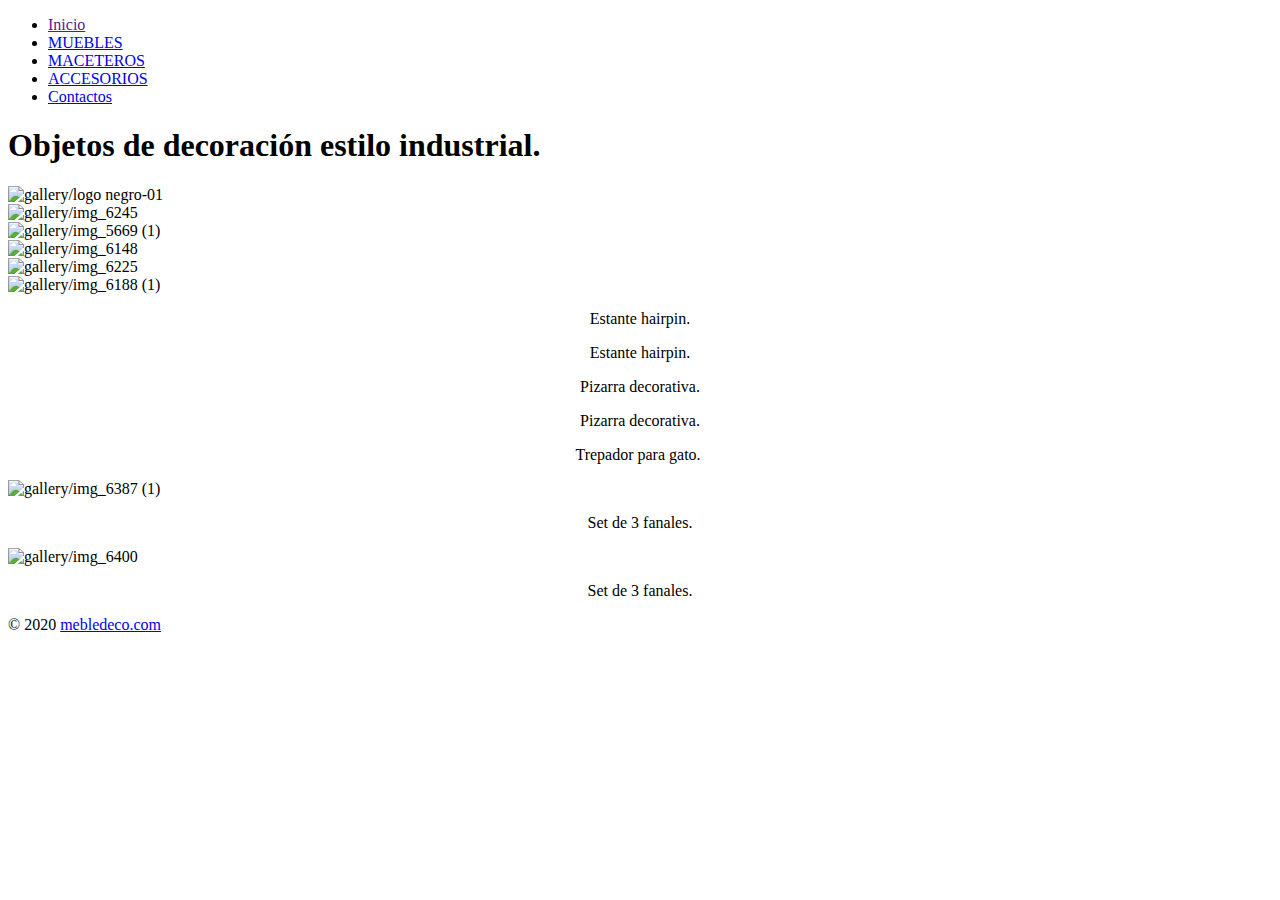
==== ACCESORIOS/index.html @ f820503e "feat: old content" ====
<!DOCTYPE html>
<html lang="es">
<head>
	<meta http-equiv="content-type" content="text/html; charset=utf-8" />
	<title>ACCESORIOS</title>
	<base href="https://mebledeco.com/" />
			<meta name="viewport" content="width=1200" />
		<meta name="description" content="" />
	<meta name="keywords" content="" />
	<!-- Facebook Open Graph -->
	<meta property="og:title" content="ACCESORIOS" />
	<meta property="og:description" content="" />
	<meta property="og:image" content="" />
	<meta property="og:type" content="article" />
	<meta property="og:url" content="https://mebledeco.com/ACCESORIOS/" />
	<!-- Facebook Open Graph end -->
		
	<link href="css/bootstrap.min.css" rel="stylesheet" type="text/css" />
	<script src="js/jquery-1.11.3.min.js" type="text/javascript"></script>
	<script src="js/bootstrap.min.js" type="text/javascript"></script>
	<script src="js/main.js?v=20190120113454" type="text/javascript"></script>

	<link href="css/font-awesome/font-awesome.min.css?v=4.7.0" rel="stylesheet" type="text/css" />
	<link href="css/site.css?v=20190120113454" rel="stylesheet" type="text/css" />
	<link href="css/common.css?ts=1593292145" rel="stylesheet" type="text/css" />
	<link href="css/4.css?ts=1593292145" rel="stylesheet" type="text/css" />
	
	<script type="text/javascript">
	window.useTrailingSlashes = true;
</script>
	
	<link href="css/flag-icon-css/css/flag-icon.min.css" rel="stylesheet" type="text/css" />	
	<!--[if lt IE 9]>
	<script src="js/html5shiv.min.js"></script>
	<![endif]-->

	</head>


<body><div class="root"><div class="vbox wb_container" id="wb_header">
	
<div class="wb_cont_inner"><div id="wb_element_instance118" class="wb_element wb-menu"><ul class="hmenu"><li><a href="" target="_self">Inicio</a></li><li><a href="MUEBLES/" target="_self">MUEBLES</a></li><li><a href="MACETEROS/" target="_self">MACETEROS</a></li><li class="active"><a href="ACCESORIOS/" target="_self">ACCESORIOS</a></li><li><a href="Contactos/" target="_self">Contactos</a></li></ul><div class="clearfix"></div></div></div><div class="wb_cont_outer"></div><div class="wb_cont_bg"></div></div>
<div class="vbox wb_container" id="wb_main">
	
<div class="wb_cont_inner"><div id="wb_element_instance119" class="wb_element wb_element_shape"><div class="wb_shp"></div></div><div id="wb_element_instance120" class="wb_element wb_text_element" style=" line-height: normal;"><h1 class="wb-stl-heading1">Objetos de decoración estilo industrial.</h1></div><div id="wb_element_instance121" class="wb_element wb-elm-orient-vertical"><div class="wb-elm-line"></div></div><div id="wb_element_instance122" class="wb_element wb_element_picture" title=""><img alt="gallery/logo negro-01" src="gallery_gen/f2d306871402a994b7d3cb9911159690_110x190.png"></div><div id="wb_element_instance124" class="wb_element wb_element_picture" title=""><img alt="gallery/img_6245" src="gallery_gen/4cc438cfcfda0c7f008486a811efb730_340x230.jpg"></div><div id="wb_element_instance125" class="wb_element wb_element_picture" title=""><img alt="gallery/img_5669 (1)" src="gallery_gen/c77855ecf1500d352cd940b40686e916_340x230.jpg"></div><div id="wb_element_instance126" class="wb_element wb_element_picture" title=""><img alt="gallery/img_6148" src="gallery_gen/06bc8ddf759de30e5aef0a971f518e4d_340x230.jpg"></div><div id="wb_element_instance127" class="wb_element wb_element_picture" title=""><img alt="gallery/img_6225" src="gallery_gen/89b7bab49d7c521fcfdaa0711cf59b79_340x230.jpg"></div><div id="wb_element_instance128" class="wb_element wb_element_picture" title=""><img alt="gallery/img_6188 (1)" src="gallery_gen/04a342cb57e10b393f9715b6d391f3d8_340x230.jpg"></div><div id="wb_element_instance129" class="wb_element wb_text_element" style=" line-height: normal;"><p class="wb-stl-normal" style="text-align: center;">Estante hairpin.</p></div><div id="wb_element_instance130" class="wb_element wb_text_element" style=" line-height: normal;"><p class="wb-stl-normal" style="text-align: center;">Estante hairpin.</p></div><div id="wb_element_instance131" class="wb_element wb_text_element" style=" line-height: normal;"><p class="wb-stl-normal" style="text-align: center;">Pizarra decorativa.</p></div><div id="wb_element_instance132" class="wb_element wb_text_element" style=" line-height: normal;"><p class="wb-stl-normal" style="text-align: center;">Pizarra decorativa.</p></div><div id="wb_element_instance133" class="wb_element wb_text_element" style=" line-height: normal;"><p class="wb-stl-normal" style="text-align: center;">Trepador para gato. </p></div><div id="wb_element_instance134" class="wb_element wb_element_picture" title=""><img alt="gallery/img_6387 (1)" src="gallery_gen/c8f7b4a13eb007d66a89ee8d7c1a9ba0_340x230.jpg"></div><div id="wb_element_instance135" class="wb_element wb_text_element" style=" line-height: normal;"><p class="wb-stl-normal" style="text-align: center;">Set de 3 fanales.</p></div><div id="wb_element_instance136" class="wb_element wb_element_picture" title=""><img alt="gallery/img_6400" src="gallery_gen/c71a0f31a724d51f6d0fb2e2e7c8492c_340x230.jpg"></div><div id="wb_element_instance137" class="wb_element wb_text_element" style=" line-height: normal;"><p class="wb-stl-normal" style="text-align: center;">Set de 3 fanales.</p></div><div id="wb_element_instance138" class="wb_element wb_element_shape"><div class="wb_shp"></div></div><div id="wb_element_instance139" class="wb_element wb_element_shape"><div class="wb_shp"></div></div><div id="wb_element_instance140" class="wb_element wb_element_shape"><div class="wb_shp"></div></div><div id="wb_element_instance141" class="wb_element wb_element_shape"><div class="wb_shp"></div></div><div id="wb_element_instance142" class="wb_element wb_element_shape"><div class="wb_shp"></div></div><div id="wb_element_instance143" class="wb_element wb_element_shape"><div class="wb_shp"></div></div><div id="wb_element_instance144" class="wb_element wb_element_shape"><div class="wb_shp"></div></div><div id="wb_element_instance145" class="wb_element" style="width: 100%;">
						<script type="text/javascript">
				$(function() {
					$("#wb_element_instance145").hide();
				});
			</script>
						</div></div><div class="wb_cont_outer"></div><div class="wb_cont_bg"></div></div>
<div class="vbox wb_container" id="wb_footer">
	
<div class="wb_cont_inner" style="height: 121px;"><div id="wb_element_instance123" class="wb_element wb_text_element" style=" line-height: normal;"><p class="wb-stl-footer">© 2020 <a href="http://mebledeco.com">mebledeco.com</a></p></div><div id="wb_element_instance146" class="wb_element" style="text-align: center; width: 100%;"><div class="wb_footer"></div><script type="text/javascript">
			$(function() {
				var footer = $(".wb_footer");
				var html = (footer.html() + "").replace(/^\s+|\s+$/g, "");
				if (!html) {
					footer.parent().remove();
					footer = $("#wb_footer, #wb_footer .wb_cont_inner");
					footer.css({height: ""});
				}
			});
			</script></div></div><div class="wb_cont_outer"></div><div class="wb_cont_bg"></div></div><div class="wb_sbg"></div></div></body>
</html>
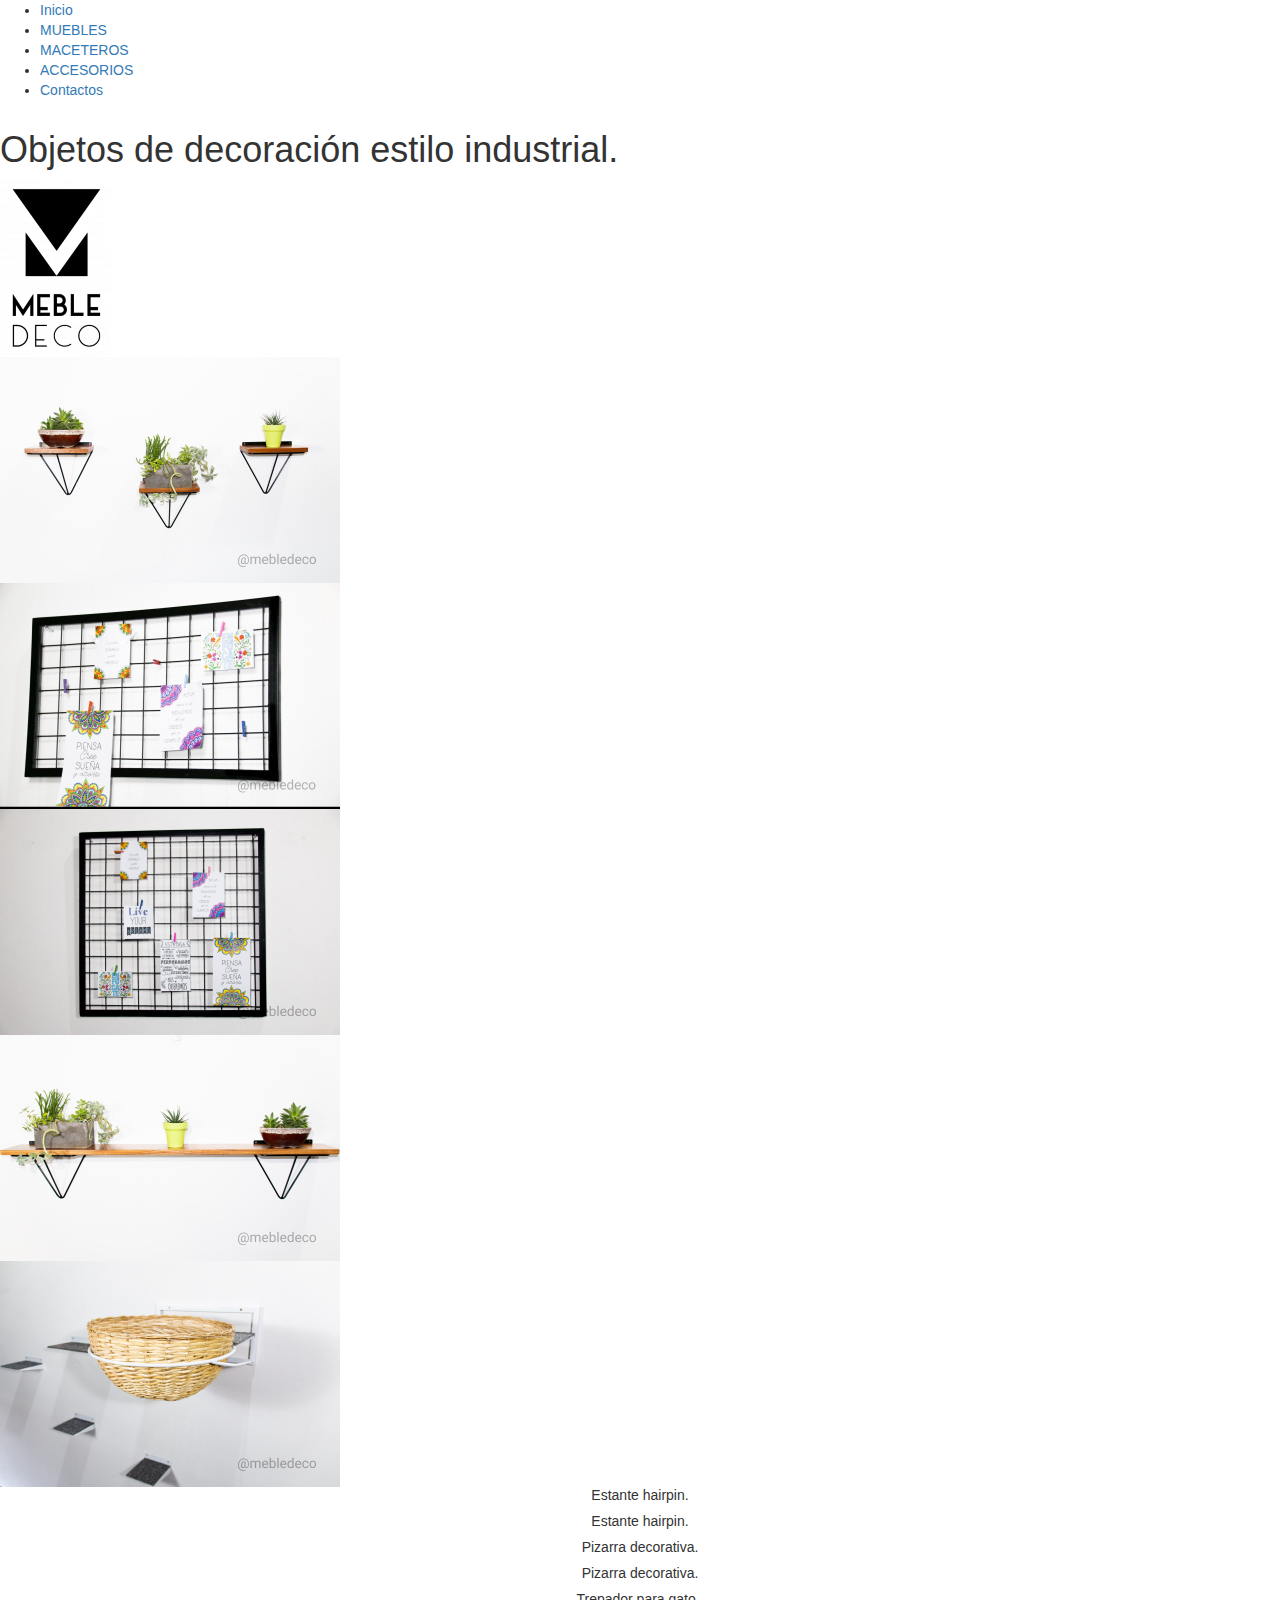
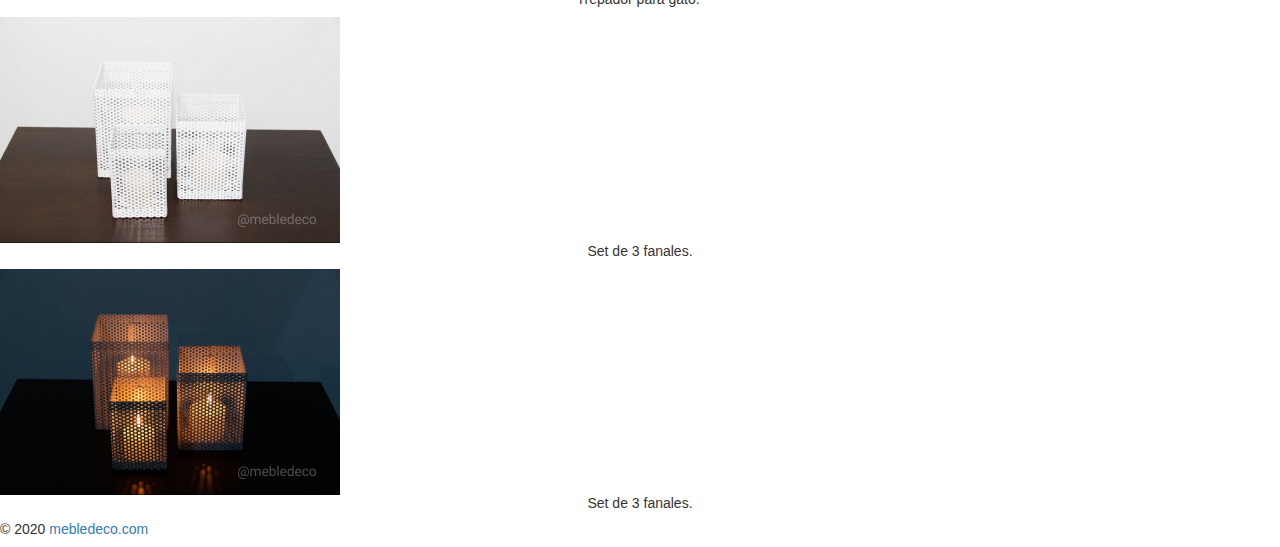
==== commit 9d1c3899: "feat: old content" ====
--- a/ACCESORIOS/index.html
+++ b/ACCESORIOS/index.html
@@ -3,7 +3,7 @@
 <head>
 	<meta http-equiv="content-type" content="text/html; charset=utf-8" />
 	<title>ACCESORIOS</title>
-	<base href="https://mebledeco.com/" />
+	<base href="" />
 			<meta name="viewport" content="width=1200" />
 		<meta name="description" content="" />
 	<meta name="keywords" content="" />
@@ -15,21 +15,21 @@
 	<meta property="og:url" content="https://mebledeco.com/ACCESORIOS/" />
 	<!-- Facebook Open Graph end -->
 		
-	<link href="css/bootstrap.min.css" rel="stylesheet" type="text/css" />
-	<script src="js/jquery-1.11.3.min.js" type="text/javascript"></script>
-	<script src="js/bootstrap.min.js" type="text/javascript"></script>
-	<script src="js/main.js?v=20190120113454" type="text/javascript"></script>
+	<link href="../css/bootstrap.min.css" rel="stylesheet" type="text/css" />
+	<script src="../js/jquery-1.11.3.min.js" type="text/javascript"></script>
+	<script src="../js/bootstrap.min.js" type="text/javascript"></script>
+	<script src="../js/main.js%3Fv=20190120113454" type="text/javascript"></script>
 
-	<link href="css/font-awesome/font-awesome.min.css?v=4.7.0" rel="stylesheet" type="text/css" />
-	<link href="css/site.css?v=20190120113454" rel="stylesheet" type="text/css" />
-	<link href="css/common.css?ts=1593292145" rel="stylesheet" type="text/css" />
-	<link href="css/4.css?ts=1593292145" rel="stylesheet" type="text/css" />
+	<link href="../css/font-awesome/font-awesome.min.css%3Fv=4.7.0.css" rel="stylesheet" type="text/css" />
+	<link href="../css/site.css%3Fv=20190120113454.css" rel="stylesheet" type="text/css" />
+	<link href="../css/common.css%3Fts=1593292145.css" rel="stylesheet" type="text/css" />
+	<link href="../css/4.css%3Fts=1593292145.css" rel="stylesheet" type="text/css" />
 	
 	<script type="text/javascript">
 	window.useTrailingSlashes = true;
 </script>
 	
-	<link href="css/flag-icon-css/css/flag-icon.min.css" rel="stylesheet" type="text/css" />	
+	<link href="../css/flag-icon-css/css/flag-icon.min.css" rel="stylesheet" type="text/css" />	
 	<!--[if lt IE 9]>
 	<script src="js/html5shiv.min.js"></script>
 	<![endif]-->
@@ -39,10 +39,10 @@
 
 <body><div class="root"><div class="vbox wb_container" id="wb_header">
 	
-<div class="wb_cont_inner"><div id="wb_element_instance118" class="wb_element wb-menu"><ul class="hmenu"><li><a href="" target="_self">Inicio</a></li><li><a href="MUEBLES/" target="_self">MUEBLES</a></li><li><a href="MACETEROS/" target="_self">MACETEROS</a></li><li class="active"><a href="ACCESORIOS/" target="_self">ACCESORIOS</a></li><li><a href="Contactos/" target="_self">Contactos</a></li></ul><div class="clearfix"></div></div></div><div class="wb_cont_outer"></div><div class="wb_cont_bg"></div></div>
+<div class="wb_cont_inner"><div id="wb_element_instance118" class="wb_element wb-menu"><ul class="hmenu"><li><a href="../index.html" target="_self">Inicio</a></li><li><a href="../MUEBLES/index.html" target="_self">MUEBLES</a></li><li><a href="../MACETEROS/index.html" target="_self">MACETEROS</a></li><li class="active"><a href="index.html" target="_self">ACCESORIOS</a></li><li><a href="../Contactos/index.html" target="_self">Contactos</a></li></ul><div class="clearfix"></div></div></div><div class="wb_cont_outer"></div><div class="wb_cont_bg"></div></div>
 <div class="vbox wb_container" id="wb_main">
 	
-<div class="wb_cont_inner"><div id="wb_element_instance119" class="wb_element wb_element_shape"><div class="wb_shp"></div></div><div id="wb_element_instance120" class="wb_element wb_text_element" style=" line-height: normal;"><h1 class="wb-stl-heading1">Objetos de decoración estilo industrial.</h1></div><div id="wb_element_instance121" class="wb_element wb-elm-orient-vertical"><div class="wb-elm-line"></div></div><div id="wb_element_instance122" class="wb_element wb_element_picture" title=""><img alt="gallery/logo negro-01" src="gallery_gen/f2d306871402a994b7d3cb9911159690_110x190.png"></div><div id="wb_element_instance124" class="wb_element wb_element_picture" title=""><img alt="gallery/img_6245" src="gallery_gen/4cc438cfcfda0c7f008486a811efb730_340x230.jpg"></div><div id="wb_element_instance125" class="wb_element wb_element_picture" title=""><img alt="gallery/img_5669 (1)" src="gallery_gen/c77855ecf1500d352cd940b40686e916_340x230.jpg"></div><div id="wb_element_instance126" class="wb_element wb_element_picture" title=""><img alt="gallery/img_6148" src="gallery_gen/06bc8ddf759de30e5aef0a971f518e4d_340x230.jpg"></div><div id="wb_element_instance127" class="wb_element wb_element_picture" title=""><img alt="gallery/img_6225" src="gallery_gen/89b7bab49d7c521fcfdaa0711cf59b79_340x230.jpg"></div><div id="wb_element_instance128" class="wb_element wb_element_picture" title=""><img alt="gallery/img_6188 (1)" src="gallery_gen/04a342cb57e10b393f9715b6d391f3d8_340x230.jpg"></div><div id="wb_element_instance129" class="wb_element wb_text_element" style=" line-height: normal;"><p class="wb-stl-normal" style="text-align: center;">Estante hairpin.</p></div><div id="wb_element_instance130" class="wb_element wb_text_element" style=" line-height: normal;"><p class="wb-stl-normal" style="text-align: center;">Estante hairpin.</p></div><div id="wb_element_instance131" class="wb_element wb_text_element" style=" line-height: normal;"><p class="wb-stl-normal" style="text-align: center;">Pizarra decorativa.</p></div><div id="wb_element_instance132" class="wb_element wb_text_element" style=" line-height: normal;"><p class="wb-stl-normal" style="text-align: center;">Pizarra decorativa.</p></div><div id="wb_element_instance133" class="wb_element wb_text_element" style=" line-height: normal;"><p class="wb-stl-normal" style="text-align: center;">Trepador para gato. </p></div><div id="wb_element_instance134" class="wb_element wb_element_picture" title=""><img alt="gallery/img_6387 (1)" src="gallery_gen/c8f7b4a13eb007d66a89ee8d7c1a9ba0_340x230.jpg"></div><div id="wb_element_instance135" class="wb_element wb_text_element" style=" line-height: normal;"><p class="wb-stl-normal" style="text-align: center;">Set de 3 fanales.</p></div><div id="wb_element_instance136" class="wb_element wb_element_picture" title=""><img alt="gallery/img_6400" src="gallery_gen/c71a0f31a724d51f6d0fb2e2e7c8492c_340x230.jpg"></div><div id="wb_element_instance137" class="wb_element wb_text_element" style=" line-height: normal;"><p class="wb-stl-normal" style="text-align: center;">Set de 3 fanales.</p></div><div id="wb_element_instance138" class="wb_element wb_element_shape"><div class="wb_shp"></div></div><div id="wb_element_instance139" class="wb_element wb_element_shape"><div class="wb_shp"></div></div><div id="wb_element_instance140" class="wb_element wb_element_shape"><div class="wb_shp"></div></div><div id="wb_element_instance141" class="wb_element wb_element_shape"><div class="wb_shp"></div></div><div id="wb_element_instance142" class="wb_element wb_element_shape"><div class="wb_shp"></div></div><div id="wb_element_instance143" class="wb_element wb_element_shape"><div class="wb_shp"></div></div><div id="wb_element_instance144" class="wb_element wb_element_shape"><div class="wb_shp"></div></div><div id="wb_element_instance145" class="wb_element" style="width: 100%;">
+<div class="wb_cont_inner"><div id="wb_element_instance119" class="wb_element wb_element_shape"><div class="wb_shp"></div></div><div id="wb_element_instance120" class="wb_element wb_text_element" style=" line-height: normal;"><h1 class="wb-stl-heading1">Objetos de decoración estilo industrial.</h1></div><div id="wb_element_instance121" class="wb_element wb-elm-orient-vertical"><div class="wb-elm-line"></div></div><div id="wb_element_instance122" class="wb_element wb_element_picture" title=""><img alt="gallery/logo negro-01" src="../gallery_gen/f2d306871402a994b7d3cb9911159690_110x190.png"></div><div id="wb_element_instance124" class="wb_element wb_element_picture" title=""><img alt="gallery/img_6245" src="../gallery_gen/4cc438cfcfda0c7f008486a811efb730_340x230.jpg"></div><div id="wb_element_instance125" class="wb_element wb_element_picture" title=""><img alt="gallery/img_5669 (1)" src="../gallery_gen/c77855ecf1500d352cd940b40686e916_340x230.jpg"></div><div id="wb_element_instance126" class="wb_element wb_element_picture" title=""><img alt="gallery/img_6148" src="../gallery_gen/06bc8ddf759de30e5aef0a971f518e4d_340x230.jpg"></div><div id="wb_element_instance127" class="wb_element wb_element_picture" title=""><img alt="gallery/img_6225" src="../gallery_gen/89b7bab49d7c521fcfdaa0711cf59b79_340x230.jpg"></div><div id="wb_element_instance128" class="wb_element wb_element_picture" title=""><img alt="gallery/img_6188 (1)" src="../gallery_gen/04a342cb57e10b393f9715b6d391f3d8_340x230.jpg"></div><div id="wb_element_instance129" class="wb_element wb_text_element" style=" line-height: normal;"><p class="wb-stl-normal" style="text-align: center;">Estante hairpin.</p></div><div id="wb_element_instance130" class="wb_element wb_text_element" style=" line-height: normal;"><p class="wb-stl-normal" style="text-align: center;">Estante hairpin.</p></div><div id="wb_element_instance131" class="wb_element wb_text_element" style=" line-height: normal;"><p class="wb-stl-normal" style="text-align: center;">Pizarra decorativa.</p></div><div id="wb_element_instance132" class="wb_element wb_text_element" style=" line-height: normal;"><p class="wb-stl-normal" style="text-align: center;">Pizarra decorativa.</p></div><div id="wb_element_instance133" class="wb_element wb_text_element" style=" line-height: normal;"><p class="wb-stl-normal" style="text-align: center;">Trepador para gato. </p></div><div id="wb_element_instance134" class="wb_element wb_element_picture" title=""><img alt="gallery/img_6387 (1)" src="../gallery_gen/c8f7b4a13eb007d66a89ee8d7c1a9ba0_340x230.jpg"></div><div id="wb_element_instance135" class="wb_element wb_text_element" style=" line-height: normal;"><p class="wb-stl-normal" style="text-align: center;">Set de 3 fanales.</p></div><div id="wb_element_instance136" class="wb_element wb_element_picture" title=""><img alt="gallery/img_6400" src="../gallery_gen/c71a0f31a724d51f6d0fb2e2e7c8492c_340x230.jpg"></div><div id="wb_element_instance137" class="wb_element wb_text_element" style=" line-height: normal;"><p class="wb-stl-normal" style="text-align: center;">Set de 3 fanales.</p></div><div id="wb_element_instance138" class="wb_element wb_element_shape"><div class="wb_shp"></div></div><div id="wb_element_instance139" class="wb_element wb_element_shape"><div class="wb_shp"></div></div><div id="wb_element_instance140" class="wb_element wb_element_shape"><div class="wb_shp"></div></div><div id="wb_element_instance141" class="wb_element wb_element_shape"><div class="wb_shp"></div></div><div id="wb_element_instance142" class="wb_element wb_element_shape"><div class="wb_shp"></div></div><div id="wb_element_instance143" class="wb_element wb_element_shape"><div class="wb_shp"></div></div><div id="wb_element_instance144" class="wb_element wb_element_shape"><div class="wb_shp"></div></div><div id="wb_element_instance145" class="wb_element" style="width: 100%;">
 						<script type="text/javascript">
 				$(function() {
 					$("#wb_element_instance145").hide();
@@ -51,7 +51,7 @@
 						</div></div><div class="wb_cont_outer"></div><div class="wb_cont_bg"></div></div>
 <div class="vbox wb_container" id="wb_footer">
 	
-<div class="wb_cont_inner" style="height: 121px;"><div id="wb_element_instance123" class="wb_element wb_text_element" style=" line-height: normal;"><p class="wb-stl-footer">© 2020 <a href="http://mebledeco.com">mebledeco.com</a></p></div><div id="wb_element_instance146" class="wb_element" style="text-align: center; width: 100%;"><div class="wb_footer"></div><script type="text/javascript">
+<div class="wb_cont_inner" style="height: 121px;"><div id="wb_element_instance123" class="wb_element wb_text_element" style=" line-height: normal;"><p class="wb-stl-footer">© 2020 <a href="../index.html">mebledeco.com</a></p></div><div id="wb_element_instance146" class="wb_element" style="text-align: center; width: 100%;"><div class="wb_footer"></div><script type="text/javascript">
 			$(function() {
 				var footer = $(".wb_footer");
 				var html = (footer.html() + "").replace(/^\s+|\s+$/g, "");
--- a/css/flag-icon-css/css/flag-icon.min.css
+++ b/css/flag-icon-css/css/flag-icon.min.css
@@ -0,0 +1 @@
+.flag-icon-background{background-size:contain;background-position:50%;background-repeat:no-repeat}.flag-icon{background-size:contain;background-position:50%;background-repeat:no-repeat;position:relative;display:inline-block;width:1.33333333em;line-height:1em}.flag-icon:before{content:"\00a0"}.flag-icon.flag-icon-squared{width:1em}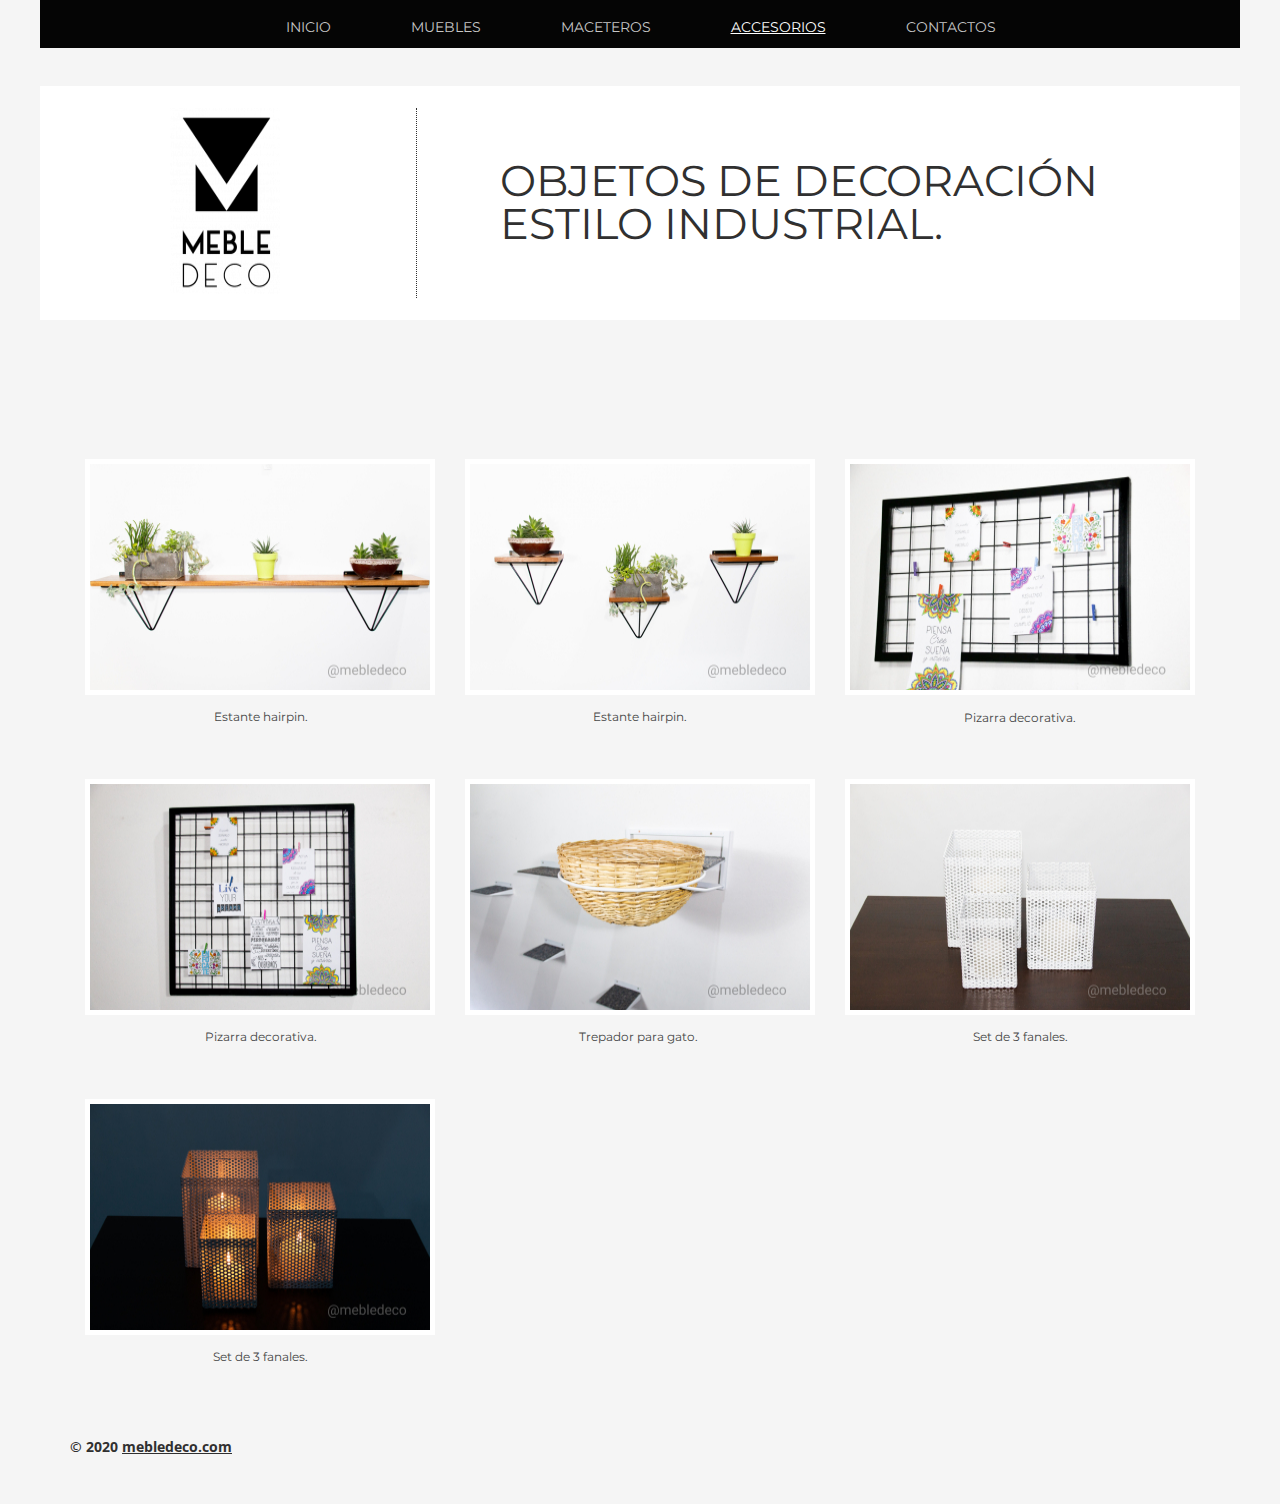
==== commit 0a5664a3: "fix: borro query string" ====
--- a/ACCESORIOS/index.html
+++ b/ACCESORIOS/index.html
@@ -18,12 +18,12 @@
 	<link href="../css/bootstrap.min.css" rel="stylesheet" type="text/css" />
 	<script src="../js/jquery-1.11.3.min.js" type="text/javascript"></script>
 	<script src="../js/bootstrap.min.js" type="text/javascript"></script>
-	<script src="../js/main.js%3Fv=20190120113454" type="text/javascript"></script>
+	<script src="../js/main.js" type="text/javascript"></script>
 
-	<link href="../css/font-awesome/font-awesome.min.css%3Fv=4.7.0.css" rel="stylesheet" type="text/css" />
-	<link href="../css/site.css%3Fv=20190120113454.css" rel="stylesheet" type="text/css" />
-	<link href="../css/common.css%3Fts=1593292145.css" rel="stylesheet" type="text/css" />
-	<link href="../css/4.css%3Fts=1593292145.css" rel="stylesheet" type="text/css" />
+	<link href="../css/font-awesome/font-awesome.min.css" rel="stylesheet" type="text/css" />
+	<link href="../css/site.css" rel="stylesheet" type="text/css" />
+	<link href="../css/common.css" rel="stylesheet" type="text/css" />
+	<link href="../css/4.css" rel="stylesheet" type="text/css" />
 	
 	<script type="text/javascript">
 	window.useTrailingSlashes = true;
--- a/css/site.css
+++ b/css/site.css
@@ -0,0 +1,1283 @@
+/* @import "flag-icon-css/css/flag-icon.min.css"; */
+
+@font-face {
+	font-family: Capture it;
+	src: url("fonts/Capture it.ttf");
+}
+@font-face {
+  font-family: 'Nanum Gothic';
+  font-style: normal;
+  font-weight: 400;
+  src: url(https://fonts.gstatic.com/ea/nanumgothic/v5/NanumGothic-Regular.eot);
+  src: url(https://fonts.gstatic.com/ea/nanumgothic/v5/NanumGothic-Regular.eot?) format('embedded-opentype'),
+       url(https://fonts.gstatic.com/ea/nanumgothic/v5/NanumGothic-Regular.woff2) format('woff2'),
+       url(https://fonts.gstatic.com/ea/nanumgothic/v5/NanumGothic-Regular.woff) format('woff'),
+       url(https://fonts.gstatic.com/ea/nanumgothic/v5/NanumGothic-Regular.ttf) format('truetype');
+}
+@font-face {
+  font-family: 'Nanum Gothic';
+  font-style: normal;
+  font-weight: 700;
+  src: url(https://fonts.gstatic.com/ea/nanumgothic/v5/NanumGothic-Bold.eot);
+  src: url(https://fonts.gstatic.com/ea/nanumgothic/v5/NanumGothic-Bold.eot?) format('embedded-opentype'),
+       url(https://fonts.gstatic.com/ea/nanumgothic/v5/NanumGothic-Bold.woff2) format('woff2'),
+       url(https://fonts.gstatic.com/ea/nanumgothic/v5/NanumGothic-Bold.woff) format('woff'),
+       url(https://fonts.gstatic.com/ea/nanumgothic/v5/NanumGothic-Bold.ttf) format('truetype');
+}
+@font-face {
+  font-family: 'Nanum Gothic';
+  font-style: normal;
+  font-weight: 800;
+  src: url(https://fonts.gstatic.com/ea/nanumgothic/v5/NanumGothic-ExtraBold.eot);
+  src: url(https://fonts.gstatic.com/ea/nanumgothic/v5/NanumGothic-ExtraBold.eot?) format('embedded-opentype'),
+       url(https://fonts.gstatic.com/ea/nanumgothic/v5/NanumGothic-ExtraBold.woff2) format('woff2'),
+       url(https://fonts.gstatic.com/ea/nanumgothic/v5/NanumGothic-ExtraBold.woff) format('woff'),
+       url(https://fonts.gstatic.com/ea/nanumgothic/v5/NanumGothic-ExtraBold.ttf) format('truetype');
+}
+
+.ico-spin { -webkit-animation: ico-spin 2s infinite linear; animation: ico-spin 2s infinite linear; }
+@-webkit-keyframes ico-spin {
+  0% { -webkit-transform: rotate(0deg); transform: rotate(0deg); }
+  100% { -webkit-transform: rotate(359deg); transform: rotate(359deg); }
+}
+@keyframes ico-spin {
+  0% { -webkit-transform: rotate(0deg); transform: rotate(0deg); }
+  100% { -webkit-transform: rotate(359deg); transform: rotate(359deg); }
+}
+
+html[lang="ar"] textarea,
+html[lang="ar"] input,
+html[lang="he"] textarea,
+html[lang="he"] input,
+html[lang="fa"] textarea,
+html[lang="fa"] input {
+	direction: rtl;
+}
+html[lang="ar"] .rtl,
+html[lang="ar"] .rtl *,
+html[lang="he"] .rtl,
+html[lang="he"] .rtl *,
+html[lang="fa"] .rtl,
+html[lang="fa"] .rtl * {
+	direction: rtl;
+	/* text-align: right!important; */
+}
+
+html, body	{ /* height: 100%; */ height: auto; padding: 0; }
+.root		{ margin: 0; width: 100%; min-height: 200px; }
+.vbox		{ width: 100%; float: none; position: relative; }
+.hbox		{ min-height: 100%; float: left; position: relative; }
+
+a img		{ border: none; }
+
+.clear	{
+	display: block; float: none; clear: both; border: none; padding: 0px; margin: 0px;
+	visibility: hidden; font-size: 1px; line-height: 1px;
+}
+
+.wb_container	{ position: relative; z-index: 3; }
+.wb_cont_inner { position: relative; margin: 0 auto; width: 1200px; }
+.wb_cont_outer { position: absolute; left: 0; top: 0; width: 100%; }
+.wb_cont_inner_rel { position: relative; margin: 0 auto; width: 100%; }
+.wb_cont_outer_rel { position: relative; width: 100%; }
+
+.wb_cont_bg { position: absolute; width: 1200px; height: 100%; left: 50%; top: 0; margin-left: -600px; }
+
+#wb_header	{ position: relative; z-index: 4; }
+#wb_header_placeholder { z-index: 4; }
+#wb_sbg_placeholder { position: fixed; width: 100%; top: 0; left: 0; z-index: 4; }
+#wb_header_bg { position: fixed; width: 100%; top: 0; left: 0; z-index: 4; }
+.wb_header_fixed { position: fixed!important; top: 0; width: inherit; z-index: 4; }
+
+#wb_bgs_cont { position: absolute; width: 100%; left: 0; z-index: 1; }
+
+.wb_container .wb_page { position: relative; box-sizing: content-box; }
+.wb_container .wb_page:after { content: ""; display: block; float: none; clear: both; }
+.wb_container .wb_page .wb_page_anchor { position: relative; top: 0; left: 0; display: block; }
+
+.wb_container > .wb-cs-row > .wb-cs-col {
+	width: 100%;
+}
+
+.wb_sbg		{
+	position: absolute; left: 0px; top: 0px; width: 100%; height: 100%;
+	z-index: 2;
+}
+
+.wb-cs-clear {
+	display: block;
+	padding: 0px;
+	margin: 0px;
+	font-size: 1px;
+	line-height: 1px;
+	overflow: hidden;
+	float: none;
+	clear: both;
+	position: static;
+}
+
+.wb-cs-row {
+	box-sizing: border-box;
+	float: none;
+	clear: both;
+	width: 100%;
+}
+.wb-cs-row:after, .wb_container:after {
+	content: "";
+	display: block;
+	width: 100%;
+	height: 0;
+	clear: both;
+	visibility: hidden;
+}
+.wb-cs-col {
+	box-sizing: border-box;
+	float: left;
+}
+.wb-cs-grp {
+	box-sizing: border-box;
+}
+.wb-cs-elem {
+	position: relative;
+	box-sizing: border-box;
+}
+.wb-cs-col.wb-cs-right, .wb-cs-grp.wb-cs-right, .wb-cs-elem.wb-cs-right {
+	float: right;
+}
+.wb-site-debug .wb-cs-row {
+	background: rgba(255, 0, 0, 0.1);
+}
+.wb-site-debug .wb-cs-col {
+	background: rgba(0, 255, 0, 0.1);
+}
+.wb-site-debug .wb-cs-grp {
+	background: rgba(255, 255, 255, 0.1);
+}
+.wb-site-debug .wb-cs-elem {
+	background: rgba(0, 0, 255, 0.1);
+}
+.wb_element	{
+	position: absolute !important;
+	min-height: 64px;
+	min-width: 64px;
+	left: 0;
+	top: 0;
+	padding: 0;
+	margin: 0;
+	display: block;
+	overflow: visible;
+	box-sizing: content-box;
+}
+.wb_text_element p {
+	margin: 0;
+	padding: 0;
+}
+.wb_anchor	{
+	position: absolute;
+}
+.wb_element.wb-cs-elem {
+	position: relative ! important;
+	box-sizing: border-box;
+	min-width: 0;
+	/*left: 0 ! important;
+	top: 0 ! important;
+	width: 100% ! important;
+	height: auto ! important;
+	min-height: 0 ! important;*/
+}
+.wb_element_shape > .wb_shp {
+	position: absolute;
+	left: 0;
+	top: 0;
+	width: 100%;
+	height: 100%;
+}
+.wb_element_shape > .wb_shp + .wb-elm-ch-wrp {
+	pointer-events: none;
+}
+.wb_element_shape > .wb_shp + .wb-elm-ch-wrp a,
+.wb_element_shape > .wb_shp + .wb-elm-ch-wrp input,
+.wb_element_shape > .wb_shp + .wb-elm-ch-wrp select,
+.wb_element_shape > .wb_shp + .wb-elm-ch-wrp textarea,
+.wb_element_shape > .wb_shp + .wb-elm-ch-wrp button,
+.wb_element_shape > .wb_shp + .wb-elm-ch-wrp .wb_element {
+	pointer-events: initial;
+}
+
+.wb_element_picture > .wb_picture_wrap {
+	position: absolute;
+	left: 0;
+	top: 0;
+	width: 100%;
+	height: 100%;
+	overflow: hidden;
+}
+
+.wb_table	{ border: none; border-collapse: collapse; margin: 0 auto; }
+.wb_table td	{ border: 1px solid #000; position: relative; }
+.wb_table td > div { position: relative; top: 0; left: 0; width: 100%; }
+
+.wb_button	{
+	display: block; padding: 0px; margin: 0 auto; text-align: center; text-decoration: none;
+	cursor: pointer; position: relative;
+}
+.wb_button:before { content: ""; display: inline-block; vertical-align: middle; height: 100%; }
+.wb_button,
+.wb_button:hover,
+.wb_button:active,
+.wb_button:focus,
+.wb_button:visited	{ outline: none !important; }
+.wb_button span	{ display: inline-block; vertical-align: middle; padding: 0px; margin: 0px; }
+
+.vmenu,
+.hmenu		{
+	display: block; list-style-type: none; padding: 0px; margin: 0px; float: left; width: 100%; overflow: visible;
+}
+.hmenu { white-space: normal; }
+.vmenu li,
+.hmenu li		{ position: relative; display: block; display: inline-block; padding: 0px; margin: 0px; }
+.vmenu li		{ clear: both; display: block; }
+.vmenu li a,
+.hmenu li a	{ display: block; }
+.vmenu ul,
+.hmenu ul	{ display: none; position: absolute; margin-left: 0; padding-left: 0; left: 100%; top: 0; z-index: 2; }
+.vmenu ul li,
+.hmenu ul li	{ display: block; }
+.hmenu ul li:first-child,
+.vmenu ul li:first-child { margin-top: 0 ! important; }
+.hmenu > li > ul { left: 0; top: 100%; }
+.hmenu li.over > ul, .vmenu li.over > ul { display: block; }
+.vmenu ul a, .hmenu ul a { white-space: nowrap; max-width: 320px; overflow: hidden; text-overflow: ellipsis; }
+
+.wb-menu-hidden ul, .wb-menu-hidden .btn-collapser {
+	display: none!important;
+}
+
+
+/* Default gallery styles */
+.wb_gallery			{ background: #000; width: 100%; height: 100%; overflow: hidden; }
+#wb_gedit_name		{ width: 315px; }
+#wb_gedit_images	{
+	width: 466px; height: 300px; overflow: auto; overflow-y: scroll; background: #ffffff;
+}
+#wb_gedit_uploader	{ width: 120px; height: 64px; float: left; }
+#wb_gedit_uploader_state {
+	width: 336px; height: 64px; float: left; margin-left: 10px; overflow: auto;
+}
+
+/* .gallery-image		{ background: white; padding: 5px; } */
+
+.wb_thumb			{ float: left; padding: 3px; }
+.wb_thumb img		{ max-width: none !important; }
+.wb_thumb div			{ border: 1px solid #888; }
+.wb-thumbs-only > .wb_thumb { float: none; display: inline-block; vertical-align: top; }
+
+.gallery-slideshow  	{ width: 100%; height: 100%; }
+.gallery-slide-image{ position: relative; width: 100%; height: 100%; }
+.gallery-slide-left, .gallery-slide-right {
+	position: absolute; top: 50%;
+	width: 32px; height: 32px; line-height: 32px; margin-top: -16px;
+	font-size: 16px;
+	color: #FFF; text-shadow: #000 0 0 1px;
+	transition: color 0.2s linear 0s, text-shadow 0.2s linear 0s;
+	display: block; cursor: pointer; outline: none !important; text-align: center;
+}
+.gallery-slide-left	{
+	left: 0;
+}
+.gallery-slide-right {
+	right: 0;
+}
+.gallery-slide-left:hover	{ color: #DDD; text-shadow: #222 0 0 1px; }
+.gallery-slide-right:hover	{ color: #DDD; text-shadow: #222 0 0 1px; }
+
+.gallery-list		{ }
+.gallery-list-image	{ }
+.gallery-list-thumbs{ }
+.gallery-list-left .fa,
+.gallery-list-right .fa {
+	position: absolute; top: 50%;
+	font-size: 14px; line-height: 14px; margin-top: -7px;
+	color: #FFF; text-shadow: #000 0 0 1px;
+	transition: color 0.2s linear 0s, text-shadow 0.2s linear 0s;
+}
+.gallery-list-left:hover .fa, .gallery-list-right:hover .fa { color: #DDD; text-shadow: #222 0 0 1px; }
+.gallery-list-left .fa	{ left: 3px; }
+.gallery-list-right .fa	{ right: 3px; }
+.gallery-list .tmb-selected	{ background: #888; }
+
+#skypedetectionswf	{ position: absolute; left: -1000px; top: -1000px; }
+
+.wb_form			{
+	padding: 0px; margin: 0px; display: block; border: none; width: 100%; height: 100%;
+}
+.wb_form table		{
+	padding: 0px; margin: 0px; border: none; border-collapse: collapse;
+	width: 100%; height: 100%;
+}
+.wb_form table th,
+.wb_form table td		{ padding: 4px 0px 0px 0px; margin: 0px; border: none; border-collapse: collapse; text-align: left; }
+.wb_form table th		{ white-space: nowrap; }
+.wb_form table tr:first-child th,
+.wb_form table tr:first-child td {
+	padding-top: 0px;
+}
+.wb_form table th 		{ width: 1%; }
+.wb_form table th:not([class]) 	{ font-size: 13px; }
+.wb_comments textarea.hpc,
+.wb_form textarea.hpc	{
+	font-size: 1px; line-height: 1px; width: 1px; height: 1px; padding: 0px; margin: 0px;
+	border: none; display: block; background: transparent; color: #ffffff; opacity: 0;
+	filter: alpha(opacity=0); position: absolute; left: -10px; top: -10px;
+}
+.wb_form .form-field {
+	width: 100%;
+}
+.wb_form label.checkbox-label {
+	display: block;
+	max-width: none;
+	text-align: left;
+}
+.wb_form.wb_form_rtl label.checkbox-label {
+	text-align: right;
+}
+.wb_form label.checkbox-label > input.form-field {
+	width: auto;
+	height: auto;
+	display: inline-block;
+	vertical-align: middle;
+	margin: 0;
+}
+.wb_form .form-file-wrapper {
+	height: 34px;
+	border: 1px solid #ccc;
+	padding: 0 12px;
+}
+.wb_form .form-file-wrapper:before {
+	content: "";
+	display: inline-block;
+	vertical-align: middle;
+	height: 100%;
+}
+.wb_form .form-file-wrapper > input {
+	display: inline-block;
+	vertical-align: middle;
+}
+
+.wb_form .wb_form_captcha {
+	transform-origin: 0 0;
+	-o-transform-origin: 0 0;
+	-ms-transform-origin: 0 0;
+	-moz-transform-origin: 0 0;
+	-webkit-transform-origin: 0 0;
+}
+.wb_form textarea.form-control {
+	resize: none;
+}
+.wb_form_rtl { direction: rtl; }
+
+.wb_comments		{ width: 500px; margin: 0px auto; }
+.wb_comment			{
+	display: block; border-top: 1px solid #ccc; padding: 6px 2px; clear: both;
+	position: relative;
+}
+.wb_comment_user	{
+	font-size: 18px; color: #007499; font-family: Arial,sans-serif; margin-bottom: 6px;
+}
+.wb_comment_date	{
+	font-size: 10px; color: #999; font-family: Arial,sans-serif;
+}
+.wb_comment_text	{
+	font-size: 13px; color: black; font-family: Arial,sans-serif;
+}
+
+.wb_footer { padding-bottom: 20px; }
+
+i.icon-wb-logo {
+	background-image: url("https://mebledeco.com/img/icon-logo.png") !important;
+	background-position: 0px 0px;
+	width: 22px; height: 22px; margin: -3px 0px 0px 0px;
+	vertical-align: middle;
+	display: inline-block;
+}
+
+.wb-combobox-controll input	{ cursor: pointer; }
+.wb-combobox-controll ul	{ overflow-y: auto; max-height: 320px; }
+.wb-combobox-controll .dropdown-toggle { padding-left: 8px; padding-right: 8px; }
+
+[class^="flag-icon"],
+[class*=" flag-icon"] {
+	width: 18px; height: 14px; display: block; display: inline-block;
+	padding: 0px; margin: 0px; border: none; font-size: 1px; line-height: 1px;
+	overflow: hidden;
+	background-size:contain;
+	background-position:50%;
+	background-repeat:no-repeat;
+	position: relative;
+	border: 1px solid #EEE;
+	/*position:relative;
+	display:inline-block;
+	width:1.33333333em;
+	line-height:1em*/
+}
+
+[class^="ico-lang"],
+[class*=" ico-lang"] {
+	background: url("https://mebledeco.com/img/flags_matrix.png") no-repeat;
+	width: 18px; height: 12px; display: block; display: inline-block;
+	padding: 0px; margin: 0px; border: none; font-size: 1px; line-height: 1px;
+	overflow: hidden;
+}
+span.ico-lang-us, i.ico-lang-us { background-position: -378px -228px; }
+span.ico-lang-uk, i.ico-lang-uk { background-position: -378px -132px; }
+span.ico-lang-lt, i.ico-lang-lt { background-position: -216px -240px; }
+span.ico-lang-ru, i.ico-lang-ru { background-position: -324px -252px; }
+span.ico-lang-de, i.ico-lang-de { background-position: -72px -60px; }
+span.ico-lang-ae, i.ico-lang-ae { background-position: -18px -60px; }
+span.ico-lang-dk, i.ico-lang-dk { background-position: -72px -132px; }
+span.ico-lang-gr, i.ico-lang-gr { background-position: -126px -216px; }
+span.ico-lang-es, i.ico-lang-es { background-position: -90px -228px; }
+span.ico-lang-sv, i.ico-lang-sv { background-position: -342px -264px; }
+span.ico-lang-ee, i.ico-lang-ee { background-position: -90px -60px; }
+span.ico-lang-fi, i.ico-lang-fi { background-position: -108px -108px; }
+span.ico-lang-fr, i.ico-lang-fr { background-position: -108px -216px; }
+span.ico-lang-hr, i.ico-lang-hr { background-position: -144px -216px; }
+span.ico-lang-ht, i.ico-lang-ht { background-position: -144px -240px; }
+span.ico-lang-hu, i.ico-lang-hu { background-position: -144px -252px; }
+span.ico-lang-id, i.ico-lang-id { background-position: -162px -48px; }
+span.ico-lang-it, i.ico-lang-it { background-position: -162px -240px; }
+span.ico-lang-kr, i.ico-lang-kr { background-position: -198px -216px; }
+span.ico-lang-lv, i.ico-lang-lv { background-position: -216px -264px; }
+span.ico-lang-my, i.ico-lang-my { background-position: -234px -300px; }
+span.ico-lang-mk, i.ico-lang-mk { background-position: -234px -132px; }
+span.ico-lang-nl, i.ico-lang-nl { background-position: -252px -144px; }
+span.ico-lang-pl, i.ico-lang-pl { background-position: -288px -144px; }
+span.ico-lang-br, i.ico-lang-br { background-position: -36px -216px; }
+/* span.ico-lang-br, i.ico-lang-br { background-position: -288px -240px; } */
+span.ico-lang-ro, i.ico-lang-ro { background-position: -324px -180px; }
+span.ico-lang-ua, i.ico-lang-ua { background-position: -378px -12px; }
+span.ico-lang-sk, i.ico-lang-sk { background-position: -342px -132px; }
+span.ico-lang-tr, i.ico-lang-tr { background-position: -360px -216px; }
+span.ico-lang-th, i.ico-lang-th { background-position: -360px -96px; }
+span.ico-lang-vn, i.ico-lang-vn { background-position: -396px -168px; }
+span.ico-lang-se, i.ico-lang-se { background-position: -342px -60px; }
+span.ico-lang-si, i.ico-lang-si { background-position: -342px -108px; }
+span.ico-lang-me, i.ico-lang-me { background-position: -234px -60px; }
+span.ico-lang-hk, i.ico-lang-hk { background-position: -468px -108px; }
+/* span.ico-lang-hk, i.ico-lang-hk { background-position: -144px -132px; } */
+span.ico-lang-tw, i.ico-lang-tw { background-position: -360px -276px; }
+span.ico-lang-cn, i.ico-lang-cn { background-position: -54px -168px; }
+span.ico-lang-rs, i.ico-lang-rs { background-position: -324px -228px; }
+span.ico-lang-cz, i.ico-lang-cz { background-position: -54px -312px; }
+span.ico-lang-cs, i.ico-lang-cs { background-position: -324px -228px; }
+span.ico-lang-bg, i.ico-lang-bg { background-position: -36px -84px; }
+span.ico-lang-il, i.ico-lang-il { background-position: -162px -144px; }
+span.ico-lang-by, i.ico-lang-by { background-position: -35px -300px; }
+span.ico-lang-kz, i.ico-lang-kz { background-position: -198px -312px; }
+span.ico-lang-al, i.ico-lang-al { background-position: -17px -144px; }
+span.ico-lang-ir, i.ico-lang-ir { background-position: -162px -216px; }
+span.ico-lang-no, i.ico-lang-no { background-position: -252px -180px; }
+span.ico-lang-za, i.ico-lang-za { background-position: -467px -12px; }
+span.ico-lang-am, i.ico-lang-am { background-position: -18px -155px; }
+span.ico-lang-ct, i.ico-lang-ct { background-position: -54px -240px; }
+span.ico-lang-jp, i.ico-lang-jp { background-position: -180px -192px; }
+span.ico-lang-in, i.ico-lang-in { background-position: -162px -168px; }
+span.ico-lang-eu, i.ico-lang-eu { background-position: -90px -252px; }
+span.ico-lang-gl, i.ico-lang-gl { background-position: -126px -144px; }
+span.ico-lang-pt, i.ico-lang-pt { background-position: -288px -240px; }
+span.ico-lang-ph, i.ico-lang-ph { background-position: -288px -96px; }
+span.ico-lang-gb, i.ico-lang-gb { background-position: -468px -312px; }
+span.ico-lang-ge, i.ico-lang-ge { background-position: -126px -60px; }
+span.ico-lang-at, i.ico-lang-at { background-position: -17px -240px; }
+span.ico-lang-az, i.ico-lang-az { background-position: -18px -312px; }
+span.ico-lang-ba, i.ico-lang-ba { background-position: -36px -12px; }
+span.ico-lang-pk, i.ico-lang-pk { background-position: -288px -132px; }
+span.ico-lang-uz, i.ico-lang-uz { background-position: -378px -312px; }
+
+
+i.ico-lang-en,
+i.ico-lang-lt,
+i.ico-lang-ru	{ width: 18px; height: 12px }
+
+
+.langs_flags {
+	display: inline-block;
+}
+.langs_flags a {
+	padding: 0;
+	width: 18px;
+	height: 14px;
+	position: relative;
+	display: block;
+	float: left;
+	margin: 2px;
+}
+.langs_flags.langs_flags_noa a {
+	margin: 0;
+}
+.langs_flags:not(.langs_flags_noa) a.active:after {
+	content: "";
+	display: block;
+	width: 22px;
+	height: 18px;
+	border: 1px solid #777;
+	padding: 1px;
+	position: absolute;
+	top: -2px;
+	left: -2px;
+}
+.langs_flags a i {
+	display: block;
+}
+
+.btn-collapser {
+	display: none;
+	text-align: center;
+	padding: 6px;
+}
+
+.btn-collapser > .icon-bar {
+	display: block;
+	padding: 0px;
+	margin: 3px 0px 0px 0px;
+	font-size: 1px;
+	line-height: 1px;
+	background: #000000;
+	height: 3px;
+	width: 18px;
+}
+
+.btn-collapser > .icon-bar:first-child {
+	margin-top: 0px;
+}
+
+.wb_element .collapsed > .btn-collapser {
+	display: inline-block;
+}
+
+.wb_element .collapsed > ul {
+	display: none !important;
+}
+
+.wb-music-player {
+	background-color: #fafafa;
+	width: 100%;
+	height: 100%;
+	overflow: hidden;
+}
+.wb-music-player-ctrl {
+	background-color: #333333;
+	padding: 0px;
+	margin: 0px;
+}
+.wb-music-player-btns {
+	text-align: center;
+	padding: 6px 0px;
+	margin: 0px;
+}
+.wb-music-player-btns > a {
+	cursor: pointer;
+	color: #ffffff;
+	text-align: left;
+	vertical-align: middle;
+	display: inline-block;
+}
+.wb-music-player-btns > a:hover {
+	color: #2cbd98;
+	border-color: #2cbd98;
+	text-decoration: none;
+}
+.wb-music-player-btns > a.disabled {
+	color: #666666;
+	border-color: #666666;
+	cursor: default;
+}
+.wb-music-player-prev {
+	border: 2px solid #ffffff;
+	width: 22px;
+	height: 22px;
+	-webkit-border-radius: 22px;
+	-moz-border-radius: 22px;
+	border-radius: 22px;
+	font-size: 11px;
+}
+.wb-music-player-prev > span {
+	vertical-align: top;
+	margin: 2px 0px 0px 4px;
+}
+.wb-music-player-next {
+	border: 2px solid #ffffff;
+	width: 22px;
+	height: 22px;
+	-webkit-border-radius: 22px;
+	-moz-border-radius: 22px;
+	border-radius: 22px;
+	font-size: 11px;
+}
+.wb-music-player-next > span {
+	vertical-align: top;
+	margin: 2px 0px 0px 4px;
+}
+.wb-music-player-play {
+	border: 2px solid #ffffff;
+	width: 30px;
+	height: 30px;
+	-webkit-border-radius: 30px;
+	-moz-border-radius: 30px;
+	border-radius: 30px;
+	margin: 0px 30px;
+	font-size: 16px;
+}
+.wb-music-player-play > span {
+	vertical-align: top;
+	margin: 4px 0px 0px 6px;
+}
+.wb-music-player-pbar,
+.wb-music-player-pbar > div {
+	padding: 0px;
+	margin: 0px;
+	line-height: 1px;
+	font-size: 1px;
+	border: none;
+	display: block;
+	overflow: hidden;
+	float: none;
+}
+.wb-music-player-pbar {
+	background-color: #666666;
+}
+.wb-music-player-pbar > div {
+	background-color: #2cbd98;
+	width: 23%;
+	height: 4px;
+}
+.wb-music-player-plist {
+	color: #333333;
+	font-size: 14px;
+	line-height: 16px;
+	padding: 4px 0px 0px 0px;
+}
+.wb-music-player-plist > div {
+	padding: 4px 10px;
+	margin: 0px;
+}
+.wb-music-player-plist > div:nth-child(even) {
+	background-color: #efefef;
+}
+.wb-music-player-plist > div.active {
+	background-color: #2cbd98;
+}
+
+.wb-recaptcha-placeholder {
+	max-width: 304px;
+	height: 78px;
+	border: 1px solid #D3D3D3;
+	-webkit-border-radius: 3px;
+	-moz-border-radius: 3px;
+	border-radius: 3px;
+	background: #F9F9F9;
+	color: #000;
+	text-align: left;
+	cursor: help;
+	display: block;
+}
+.wb-recaptcha-placeholder > span {
+	margin: 25px 12px 0px 12px;
+	display: block;
+	vertical-align: top;
+	font-size: 14px;
+	line-height: 24px;
+}
+.wb-recaptcha-placeholder > span::before {
+	background: #ffffff;
+	border: 2px solid #C1C1C1;
+	-webkit-border-radius: 2px;
+	-moz-border-radius: 2px;
+	border-radius: 2px;
+	height: 28px;
+	width: 28px;
+	display: inline-block;
+	margin: 0px 10px -9px 0px;
+	content: "";
+}
+
+.wb-store {
+	overflow: visible;
+	overflow-y: auto;
+	width: 100%;
+	height: 100%;
+}
+.wb-store-table td {
+	vertical-align: middle !important;
+}
+.wb-store-table-name-link > div,
+.wb-store-table-name-link .wb-store-nothumb {
+	border: none;
+	width: 50px;
+	height: 50px;
+	display: inline-block;
+	vertical-align: middle;
+	overflow: hidden;
+	background-size: cover;
+	background-repeat: no-repeat;
+	background-position: top center;
+}
+
+.wb-store-table-name-link .wb-store-nothumb::before {
+	margin-top: -3px;
+	display: inline-block;
+	vertical-align: top;
+}
+
+.wb-store-table-name {
+	display: inline-block;
+	margin: 0px 0px 0px 10px;
+}
+.wb-store-item {
+	display: inline-block;
+	margin: 0px 10px 20px 10px;
+	cursor: pointer;
+	vertical-align: top;
+}
+.wb-store-thumb {
+	border: 1px solid #eee;
+	margin: 0px 0px 5px 0px;
+	overflow: hidden;
+	width: 200px;
+	height: 200px;
+	text-align: center;
+	position: relative;
+}
+.wb-store-thumb:before {
+	content: "";
+	display: inline-block;
+	vertical-align: middle;
+	height: 100%;
+}
+.wb-store-thumb img {
+	max-width: 100%;
+	position: absolute;
+	left: 0;
+	top: 0;
+	width: 100%;
+	height: 100%;
+}
+.wb-store-imgs-block {
+	float: left;
+	text-align: center;
+	margin-right: 30px;
+}
+.wb-store-image {
+	border: 1px solid #eee;
+	text-align: center;
+	display: inline-block;
+	position: relative;
+	overflow: hidden;
+	touch-action: manipulation;
+}
+.wb-store-image:before {
+	content: "";
+	display: inline-block;
+	vertical-align: middle;
+	height: 100%;
+	margin: 0 -4px;
+}
+.wb-store-image > img {
+	transition: opacity 0.3s;
+	-moz-transition: opacity 0.3s;
+	-webkit-transition: opacity 0.3s;
+	max-width: 100%;
+	position: absolute;
+	width: auto;
+	height: auto;
+	left: 0;
+	top: 0;
+}
+.wb-store-alt-images {
+	position: relative;
+	display: inline-block;
+	margin-top: 20px;
+	padding: 0 24px;
+}
+.wb-store-alt-images > div {
+	max-width: 488px;
+	overflow: hidden;
+}
+.wb-store-alt-images > span {
+	display: block;
+	width: 12px;
+	height: 16px;
+	position: absolute;
+	top: 53px;
+	cursor: pointer;
+	opacity: 0.5;
+	font-size: 16px;
+	line-height: 16px;
+	color: #777;
+}
+.wb-store-alt-images > span:hover { opacity: 0.8; }
+.wb-store-alt-images > .arrow-left { left: 0; }
+.wb-store-alt-images > .arrow-right { right: 0; }
+
+.wb-store-alt-images > div > div {
+	white-space: nowrap;
+	transition: margin-left 0.3s;
+	-moz-transition: margin-left 0.3s;
+	-webkit-transition: margin-left 0.3s;
+}
+.wb-store-alt-images .wb-store-alt-img {
+	width: 110px;
+	height: 110px;
+	display: inline-block;
+	vertical-align: middle;
+	margin: 5px;
+	border: 1px solid #eee;
+	cursor: pointer;
+	box-sizing: content-box;
+	overflow: hidden;
+}
+.wb-store-alt-images .wb-store-alt-img.active {
+	border: 3px solid #eee;
+	margin: 3px;
+}
+.wb-store-alt-images .wb-store-alt-img > img {
+	max-width: 100%;
+}
+.wb-store-nothumb {
+	font-size: 49px;
+	line-height: 49px;
+	color: #999999;
+	display: inline-block;
+	vertical-align: middle;
+}
+.wb-store-controls {
+	margin-bottom: 20px;
+}
+.wb-store-label {
+	display: inline-block;
+	margin-right: 6px;
+}
+
+.wb-store-details-table {
+	border: none;
+	border-collapse: collapse;
+	padding: 0px;
+	margin: 0px;
+}
+.wb-store-details-table td {
+	border: none;
+	border-collapse: collapse;
+	padding: 0px;
+	margin: 0px;
+}
+
+.wb-store-properties .wb-store-pcats {
+	display: block;
+	margin-bottom: 10px;
+}
+.wb-store-properties .wb-store-sku {
+	display: block;
+	margin-bottom: 10px;
+}
+.wb-store-properties .wb-store-name {
+	display: block;
+	margin-bottom: 10px;
+}
+.wb-store-properties .wb-store-price {
+	display: block;
+	margin-bottom: 10px;
+}
+.wb-store-desc {
+	margin-top: 20px;
+}
+.wb-store-filters {
+	margin: 0px 10px 20px 10px;
+}
+.wb-store-cat-select {
+	width: 200px;
+}
+.wb-store-form-block {
+	padding-top: 20px;
+	width: 100%;
+	margin-left: 0!important;
+}
+.wb-store-form-buttons {
+	padding-top: 20px;
+	text-align: left;
+}
+.wb-store-form-block .wb-store-form {
+	margin-top: 20px;
+	position: static !important;
+	float: none;
+	width: 100%;
+}
+.wb-store-form-block .wb-store-form .wb_form {
+	/* max-width: 540px; */
+	width: 100%;
+	margin: 0;
+}
+.wb-store-form-block .wb-store-form .form-footer td {
+	text-align: right;
+}
+.wb-store-cart {
+	cursor: pointer;
+	height: 100%;
+}
+.wb-store-cart:before {
+	content: "";
+	display: inline-block;
+	vertical-align: middle;
+	height: 100%;
+}
+.wb-store-cart > div,
+.wb-store-cart > img,
+.wb-store-cart div > span {
+	display: inline-block;
+	vertical-align: middle;
+}
+.wb-store-cart img {
+	margin-right: 6px;
+	height: 100%;
+}
+.wb-store-cart span:last-child {
+	margin: 0;
+}
+.wb-store-cart .store-cart-icon {
+	font-family: FontAwesome;
+	font-size: 18px !important;
+	line-height: 22px !important;
+	width: 22px !important;
+	height: 22px !important;
+	color: #333333;
+	font-weight: normal;
+	font-style: normal;
+	text-decoration: none;
+	text-rendering: auto;
+	-webkit-font-smoothing: antialiased;
+	-moz-osx-font-smoothing: grayscale;
+	background-image: none !important;
+	text-align: center;
+	vertical-align: middle;
+	speak: none;
+}
+.wb-store-cart .store-cart-icon:before { content: "\f291"; }
+
+.wb-store .wb-store-pay-btns {
+	position: relative;
+}
+.wb-store .wb-store-pay-btns > div {
+	position: relative;
+	display: inline-block;
+	vertical-align: middle;
+	margin-left: 15px;
+	padding-left: 15px;
+	border-left: 1px solid #cccccc;
+}
+.wb-store .wb-store-pay-btns > div:first-child {
+	margin-left: 0px;
+	padding-left: 0px;
+	border-left: none;
+}
+.wb-store .wb-store-pay-btns .wb-store-pay-btn-overlay {
+	position: absolute;
+	z-index: 1000;
+	left: 0;
+	top: 0;
+	width: 100%;
+	height: 100%;
+	margin: 0;
+}
+.ico-spin:before {
+	font-family: FontAwesome;
+	content: "\f110";
+}
+.wb-store .wb-store-pay-btns .wb-store-pay-btn-overlay > .ico-spin {
+	width: 18px!important;
+	height: 18px!important;
+	line-height: 18px!important;
+	font-size: 18px!important;
+	display: inline-block;
+}
+
+
+@-webkit-keyframes cartanim {
+    0%, 20%, 50%, 80%, 100% {-webkit-transform: translateY(0);}
+    40% {-webkit-transform: translateY(-30px);}
+    60% {-webkit-transform: translateY(-15px);}
+}
+@keyframes cartanim {
+    0%, 20%, 50%, 80%, 100% {transform: translateY(0);}
+    40% {transform: translateY(-30px);}
+    60% {transform: translateY(-15px);}
+}
+.cartanim {
+	-webkit-animation-duration: 0.7s;
+	animation-duration: 0.7s;
+	-webkit-animation-fill-mode: both;
+	animation-fill-mode: both;
+    -webkit-animation-name: cartanim;
+    animation-name: cartanim;
+}
+
+.wb-store-cart-table,
+.wb-store-cart-table td,
+.wb-store-cart-table th,
+.wb-store-cart-table tr {
+	border: none;
+	margin: 0px;
+}
+.wb-store-cart-table td,
+.wb-store-cart-table th {
+	padding: 10px 5px;
+	vertical-align: middle;
+}
+.wb-store-cart-table thead td,
+.wb-store-cart-table thead th {
+	text-align: center;
+}
+.wb-store-cart-table thead {
+	border-bottom: 1px solid #ccc;
+}
+.wb-store-cart-table tfoot {
+	border-top: 1px solid #ccc;
+}
+.wb-store-cart-table.empty thead,
+.wb-store-cart-table.empty tfoot {
+	display: none;
+}
+
+.wb-store-cart-table-img {
+	width: 1%;
+}
+.wb-store-cart-table-img img {
+	max-height: 56px;
+}
+.wb-store-cart-table-img > div {
+	width: 50px;
+	height: 50px;
+	background-size: cover;
+	background-repeat: no-repeat;
+	background-position: top center;
+}
+.wb-store-cart-table-name {
+	text-align: left;
+}
+.wb-store-cart-table-quantity {
+	width: 1%;
+}
+.wb-store-cart-table-quantity input {
+	width: 60px;
+	text-align: center;
+}
+.wb-store-cart-table-price {
+	width: 1%;
+	text-align: center !important;
+	white-space: nowrap;
+}
+.wb-store-cart-table-remove {
+	width: 1%;
+}
+.wb-store-cart-table-remove > span {
+	color: #f00;
+	cursor: pointer;
+}
+.wb-store-cart-table-totals {
+	text-align: right;
+}
+.wb-store-cart-sum {
+	width: 1%;
+	text-align: center !important;
+}
+.wb-store-pay-wrp {
+	clear: both;
+	text-align: center;
+	padding-top: 20px;
+	overflow-y: hidden;
+}	
+.wb-store-pay-sep {
+	border-top: 1px solid #cccccc;
+	font-size: 1px;
+	line-height: 1px;
+	height: 1px;
+	display: block;
+}
+.wb-store-pay-btns {
+	text-align: center;
+	padding-top: 20px;
+}
+.wb-store-pay-btns > div {
+	display: inline-block;
+}
+
+.wb-cgr {
+	box-sizing: border-box;
+	margin: 0 -15px;
+	width: auto;
+}
+
+.wb-cgr:after {
+	display: block;
+	box-sizing: border-box;
+	content: '';
+	visibility: hidden;
+	width: 100%;
+	height: 0;
+	clear: both;
+}
+
+.wb-cgc {
+	float: left;
+	box-sizing: border-box;
+	padding: 0 15px;
+	width: 100%;
+}
+
+.wb_cookie_policy {
+	position: fixed;
+	bottom: 0;
+	left: 0;
+	right: 0;
+	padding: 20px;
+	z-index: 11000;
+	line-height: 1.2em;
+}
+.wb_cookie_policy > .policy-message {
+	display: table-cell;
+	vertical-align: middle;
+	width: 100%;
+}
+.wb_cookie_policy > .policy-message > :last-child {
+	margin-bottom: 0;
+}
+.wb_cookie_policy > .policy-message a {
+	color: inherit;
+	text-decoration: underline;
+}
+.wb_cookie_policy > .policy-message a:hover,
+.wb_cookie_policy > .policy-message a:focus,
+.wb_cookie_policy > .policy-message a:active {
+	color: inherit;
+	text-decoration: none;
+}
+.wb_cookie_policy > .policy-button {
+	display: table-cell;
+	vertical-align: middle;
+	padding-left: 20px;
+	height: 100%;
+	white-space: nowrap;
+}
+.wb_cookie_policy > .policy-button > button {
+	border: none;
+	padding: 5px 10px;
+}
+
+@media (min-width: 768px) {
+	.wb-cgc-tbl-1 { width: 8.333333333333%; }
+	.wb-cgc-tbl-2 { width: 16.666666666666%; }
+	.wb-cgc-tbl-3 { width: 25%; }
+	.wb-cgc-tbl-4 { width: 33.333333333333%; }
+	.wb-cgc-tbl-5 { width: 41.666666666666%; }
+	.wb-cgc-tbl-6 { width: 50%; }
+	.wb-cgc-tbl-7 { width: 58.333333333333%; }
+	.wb-cgc-tbl-8 { width: 66.666666666666%; }
+	.wb-cgc-tbl-9 { width: 75%; }
+	.wb-cgc-tbl-10 { width: 83.333333333333%; }
+	.wb-cgc-tbl-11 { width: 91.666666666666%; }
+	.wb-cgc-tbl-12 { width: 100%; }
+}
+
+@media (min-width: 992px) {
+	.wb-cgc-dsk-1 { width: 8.333333333333%; }
+	.wb-cgc-dsk-2 { width: 16.666666666666%; }
+	.wb-cgc-dsk-3 { width: 25%; }
+	.wb-cgc-dsk-4 { width: 33.333333333333%; }
+	.wb-cgc-dsk-5 { width: 41.666666666666%; }
+	.wb-cgc-dsk-6 { width: 50%; }
+	.wb-cgc-dsk-7 { width: 58.333333333333%; }
+	.wb-cgc-dsk-8 { width: 66.666666666666%; }
+	.wb-cgc-dsk-9 { width: 75%; }
+	.wb-cgc-dsk-10 { width: 83.333333333333%; }
+	.wb-cgc-dsk-11 { width: 91.666666666666%; }
+	.wb-cgc-dsk-12 { width: 100%; }
+}
+
+@media (min-width: 1200px) {
+	.wb-cgc-tv-1 { width: 8.333333333333%; }
+	.wb-cgc-tv-2 { width: 16.666666666666%; }
+	.wb-cgc-tv-3 { width: 25%; }
+	.wb-cgc-tv-4 { width: 33.333333333333%; }
+	.wb-cgc-tv-5 { width: 41.666666666666%; }
+	.wb-cgc-tv-6 { width: 50%; }
+	.wb-cgc-tv-7 { width: 58.333333333333%; }
+	.wb-cgc-tv-8 { width: 66.666666666666%; }
+	.wb-cgc-tv-9 { width: 75%; }
+	.wb-cgc-tv-10 { width: 83.333333333333%; }
+	.wb-cgc-tv-11 { width: 91.666666666666%; }
+	.wb-cgc-tv-12 { width: 100%; }
+}
+
+.wb-map {
+	max-height: 300px;
+}
+
+@media (min-height: 400px) {
+	.wb-map {
+		max-height: 350px;
+	}
+}
+
+@media (min-height: 450px) {
+	.wb-map {
+		max-height: 400px;
+	}
+}
+
+@media (min-height: 500px) {
+	.wb-map {
+		max-height: 450px;
+	}
+}
+
+@media (min-height: 550px) {
+	.wb-map {
+		max-height: 500px;
+	}
+}
+
+@media (min-height: 600px) {
+	.wb-map {
+		max-height: 550px;
+	}
+}
+
+@media (min-height: 640px) {
+	.wb-map {
+		max-height: 600px;
+	}
+}
+
+@media (min-width: 768px) {
+	.wb-map {
+		max-height: none;
+	}
+}
+
+.wb_fixed_bg_hack {
+	position: fixed;
+	left: 0;
+	top: 0;
+	width: 100%;
+	height: 100%;
+}
+@supports (background-attachment: fixed) {
+	.wb_fixed_bg_hack {
+		display: none;
+		width: 0;
+		height: 0;
+	}
+	.wb_fixed_bg_hack_ignore_supports {
+		display: block;
+		width: 100%;
+		height: 100%;
+	}
+}--- a/css/common.css
+++ b/css/common.css
@@ -0,0 +1,81 @@
+@import url("https://fonts.googleapis.com/css?family=Exo 2:100,100i,200,200i,300,300i,400,400i,500,500i,600,600i,700,700i,800,800i,900,900i&subset=cyrillic,latin,latin-ext");
+@import url("https://fonts.googleapis.com/css?family=Open Sans:300,300i,400,400i,600,600i,700,700i,800,800i&subset=cyrillic,cyrillic-ext,greek,greek-ext,latin,latin-ext,vietnamese");
+@import url("https://fonts.googleapis.com/css?family=Open Sans Condensed:300,300i,700&subset=cyrillic,cyrillic-ext,greek,greek-ext,latin,latin-ext,vietnamese");
+@import url("https://fonts.googleapis.com/css?family=PT Sans:400,400i,700,700i&subset=cyrillic,cyrillic-ext,latin,latin-ext");
+@import url("https://fonts.googleapis.com/css?family=PT Sans Caption:400,700&subset=cyrillic,cyrillic-ext,latin,latin-ext");
+@import url("https://fonts.googleapis.com/css?family=PT Sans Narrow:400,700&subset=cyrillic,cyrillic-ext,latin,latin-ext");
+@import url("https://fonts.googleapis.com/css?family=Roboto:100,100i,300,300i,400,400i,500,500i,700,700i,900,900i&subset=cyrillic,cyrillic-ext,greek,greek-ext,latin,latin-ext,vietnamese");
+@import url("https://fonts.googleapis.com/css?family=Roboto Condensed:300,300i,400,400i,700,700i&subset=cyrillic,cyrillic-ext,greek,greek-ext,latin,latin-ext,vietnamese");
+@import url("https://fonts.googleapis.com/css?family=Roboto Slab:100,300,400,700&subset=cyrillic,cyrillic-ext,greek,greek-ext,latin,latin-ext,vietnamese");
+@import url("https://fonts.googleapis.com/css?family=Montserrat:400&subset=latin");
+
+.wb-stl-pagetitle { font-size: 24px; font-style: normal bold ; font: normal bold 24px 'Open Sans',Arial,sans-serif; color: #303030; text-decoration: none; text-align: left; line-height: 24px; margin: 0px 0px 0px 0px; padding: 0px 0px 0px 0px; text-transform: uppercase; }
+.wb-stl-pagetitle a { font-size: 24px; font-style: normal; font: normal bold 24px 'Open Sans',Arial,sans-serif; color: #303030; text-decoration: none; text-align: left; line-height: 24px; font-weight: bold; }
+.wb-stl-pagetitle a:hover { font-size: 24px; font-style: normal; font: normal bold 24px 'Open Sans',Arial,sans-serif; color: #303030; text-decoration: none; text-align: left; line-height: 24px; font-weight: bold; }
+.wb-stl-subtitle { font-size: 43px; font-style: normal normal ; font: normal normal 43px Roboto Condensed,sans-serif; color: #ffffff; text-decoration: none; text-align: left; line-height: 49px; margin: 0px 0px 0px 0px; padding: 0px 0px 0px 0px; text-transform: none; }
+.wb-stl-subtitle a { font-size: 43px; font-style: normal; font: normal normal 43px Roboto Condensed,sans-serif; color: #ffffff; text-decoration: none; text-align: left; line-height: 49px; font-weight: normal; }
+.wb-stl-subtitle a:hover { font-size: 43px; font-style: normal; font: normal normal 43px Roboto Condensed,sans-serif; color: #ffffff; text-decoration: none; text-align: left; line-height: 49px; font-weight: normal; }
+.wb-stl-heading1 { font-size: 43px; font-style: normal normal ; font: normal normal 43px Montserrat,sans-serif; color: #303030; text-decoration: none; text-align: left; line-height: 43px; margin: 0px 0px 0px 0px; padding: 0px 0px 0px 0px; text-transform: uppercase; }
+.wb-stl-heading1 a { font-size: 43px; font-style: normal; font: normal normal 43px Montserrat,sans-serif; color: #303030; text-decoration: underline; text-align: left; line-height: 43px; font-weight: normal; }
+.wb-stl-heading1 a:hover { font-size: 43px; font-style: normal; font: normal normal 43px Montserrat,sans-serif; color: #303030; text-decoration: none; text-align: left; line-height: 43px; font-weight: bold; }
+.wb-stl-heading2 { font-size: 58px; font-style: normal bold ; font: normal bold 58px 'Open Sans',sans-serif; color: #333333; text-decoration: none; text-align: left; line-height: 36px; margin: 0px 0px 0px 0px; padding: 0px 0px 0px 0px; text-transform: none; }
+.wb-stl-heading2 a { font-size: 58px; font-style: normal; font: normal bold 58px 'Open Sans',sans-serif; color: #333333; text-decoration: none; text-align: left; line-height: 36px; font-weight: bold; }
+.wb-stl-heading2 a:hover { font-size: 58px; font-style: normal; font: normal bold 58px 'Open Sans',sans-serif; color: #333333; text-decoration: underline; text-align: left; line-height: 36px; font-weight: bold; }
+.wb-stl-heading3 { font-size: 31px; font-style: normal bold ; font: normal bold 31px 'Roboto Condensed',sans-serif; color: #ffffff; text-decoration: none; text-align: left; line-height: 48px; margin: 0px 0px 0px 0px; padding: 0px 0px 0px 0px; text-transform: none; }
+.wb-stl-heading3 a { font-size: 31px; font-style: normal; font: normal bold 31px 'Roboto Condensed',sans-serif; color: #ffffff; text-decoration: none; text-align: left; line-height: 48px; font-weight: normal; }
+.wb-stl-heading3 a:hover { font-size: 31px; font-style: normal; font: normal bold 31px 'Roboto Condensed',sans-serif; color: #ffffff; text-decoration: none; text-align: left; line-height: 48px; font-weight: normal; }
+.wb-stl-normal { font-size: 12px; font-style: normal normal ; font: normal normal 12px 'Montserrat',Arial,sans-serif; color: #454545; text-decoration: none; text-align: left; line-height: 19px; margin: 0px 0px 0px 0px; padding: 0px 0px 0px 0px; text-transform: none; }
+.wb-stl-normal a { font-size: 12px; font-style: normal; font: normal normal 12px 'Montserrat',Arial,sans-serif; color: #ffffff; text-decoration: underline; text-align: left; line-height: 19px; font-weight: bold; }
+.wb-stl-normal a:hover { font-size: 12px; font-style: normal; font: normal normal 12px 'Montserrat',Arial,sans-serif; color: #ffffff; text-decoration: none; text-align: left; line-height: 19px; font-weight: bold; }
+.wb-stl-highlight { font-size: 22px; font-style: normal bold ; font: normal bold 22px 'Open Sans Condensed',sans-serif; color: #ffffff; text-decoration: none; text-align: left; line-height: 43px; margin: 0px 0px 0px 0px; padding: 0px 0px 0px 0px; text-transform: none; }
+.wb-stl-highlight a { font-size: 22px; font-style: normal; font: normal bold 22px 'Open Sans Condensed',sans-serif; color: #ffffff; text-decoration: underline; text-align: left; line-height: 43px; font-weight: normal; }
+.wb-stl-highlight a:hover { font-size: 22px; font-style: normal; font: normal bold 22px 'Open Sans Condensed',sans-serif; color: #ffffff; text-decoration: underline; text-align: left; line-height: 43px; font-weight: normal; }
+.wb-stl-special { font-size: 29px; font-style: normal bold ; font: normal bold 29px 'Open Sans',sans-serif; color: #3d3d3d; text-decoration: none; text-align: left; line-height: 43px; margin: 0px 0px 0px 0px; padding: 0px 0px 0px 0px; text-transform: none; }
+.wb-stl-special a { font-size: 29px; font-style: normal; font: normal bold 29px 'Open Sans',sans-serif; color: #2e2e2e; text-decoration: none; text-align: left; line-height: 43px; font-weight: bold; }
+.wb-stl-special a:hover { font-size: 29px; font-style: normal; font: normal bold 29px 'Open Sans',sans-serif; color: #2e2e2e; text-decoration: none; text-align: left; line-height: 43px; font-weight: bold; }
+.wb-stl-footer { font-size: 14px; font-style: normal bold ; font: normal bold 14px 'Open Sans Condensed',sans-serif; color: #303030; text-decoration: none; text-align: left; line-height: 17px; margin: 0px 0px 0px 0px; padding: 0px 0px 0px 0px; text-transform: none; }
+.wb-stl-footer a { font-size: 14px; font-style: normal; font: normal bold 14px 'Open Sans Condensed',sans-serif; color: #303030; text-decoration: underline; text-align: left; line-height: 17px; font-weight: bold; }
+.wb-stl-footer a:hover { font-size: 14px; font-style: normal; font: normal bold 14px 'Open Sans Condensed',sans-serif; color: #303030; text-decoration: none; text-align: left; line-height: 17px; font-weight: bold; }
+.wb-stl-custom1 { font-size: 14px; font: 12px; line-height: 17px; margin: 0; padding: 0; }
+.wb-stl-custom1 a { font-size: 14px; font: 12px; line-height: 17px; }
+.wb-stl-custom1 a:hover { font-size: 14px; font: 12px; line-height: 17px; }
+.wb-stl-custom2 { font-size: 14px; font: 12px; line-height: 17px; margin: 0; padding: 0; }
+.wb-stl-custom2 a { font-size: 14px; font: 12px; line-height: 17px; }
+.wb-stl-custom2 a:hover { font-size: 14px; font: 12px; line-height: 17px; }
+.wb-stl-custom3 { font-size: 14px; font-style: normal normal ; font: normal normal 14px Arial,Helvetica,sans-serif; color: #ffffff; text-decoration: none; text-align: left; line-height: 17px; margin: 0px 0px 0px 0px; padding: 0px 0px 0px 0px; text-transform: none; }
+.wb-stl-custom3 a { font-size: 14px; font-style: normal; font: normal normal 14px Arial,Helvetica,sans-serif; color: #ffffff; text-decoration: none; text-align: left; line-height: 17px; font-weight: normal; }
+.wb-stl-custom3 a:hover { font-size: 14px; font-style: normal; font: normal normal 14px Arial,Helvetica,sans-serif; color: #ffffff; text-decoration: none; text-align: left; line-height: 17px; font-weight: normal; }
+.wb-stl-list1 { font-size: 14px; font: 12px; color: #000000; line-height: 17px; margin: 0; padding: 0; }
+.wb-stl-list1 a { font-size: 14px; font: 12px; color: #000000; line-height: 17px; }
+.wb-stl-list1 a:hover { font-size: 14px; font: 12px; color: #000000; line-height: 17px; }
+ul.wb-stl-list1 { list-style: none; }
+ul.wb-stl-list1 li { font-size: 14px; font: 12px; color: #000000; line-height: 17px; }
+ul.wb-stl-list1 li > * { display: inline-block; vertical-align: middle; }
+ul.wb-stl-list1 li:before { content: "\2022"; font-size: 14px; font-family: ; display: inline-block; vertical-align: middle; background-image: url(''); background-repeat: no-repeat; background-size: contain; background-position: center center; width: 14px; height: 17px; margin-right: 0; }
+.wb-stl-list2 { font-size: 19px; font: 16px; color: #777777; line-height: 22px; margin: 0; padding: 0; }
+.wb-stl-list2 a { font-size: 19px; font: 16px; color: #777777; line-height: 22px; }
+.wb-stl-list2 a:hover { font-size: 19px; font: 16px; color: #777777; line-height: 22px; }
+ul.wb-stl-list2 { list-style: none; }
+ul.wb-stl-list2 li { font-size: 19px; font: 16px; color: #777777; line-height: 22px; }
+ul.wb-stl-list2 li > * { display: inline-block; vertical-align: middle; }
+ul.wb-stl-list2 li:before { content: "\2022"; font-size: 19px; font-family: ; display: inline-block; vertical-align: middle; background-image: url(''); background-repeat: no-repeat; background-size: contain; background-position: center center; width: 19px; height: 22px; margin-right: 0; }
+.wb-stl-list3 { font-size: 24px; font: 20px; color: #ffffff; line-height: 29px; margin: 0; padding: 0; }
+.wb-stl-list3 a { font-size: 24px; font: 20px; color: #ffffff; line-height: 29px; }
+.wb-stl-list3 a:hover { font-size: 24px; font: 20px; color: #ffffff; line-height: 29px; }
+ul.wb-stl-list3 { list-style: none; }
+ul.wb-stl-list3 li { font-size: 24px; font: 20px; color: #ffffff; line-height: 29px; }
+ul.wb-stl-list3 li > * { display: inline-block; vertical-align: middle; }
+ul.wb-stl-list3 li:before { content: "\2022"; font-size: 24px; font-family: ; display: inline-block; vertical-align: middle; background-image: url(''); background-repeat: no-repeat; background-size: contain; background-position: center center; width: 24px; height: 29px; margin-right: 0; }
+
+
+.wb-elm-line { font-size: 1px; overflow: hidden; line-height: 1px; padding: 0; background: transparent; float: none; position: relative; }
+
+
+@media (min-width: 768px) {
+}
+
+@media (min-width: 992px) {
+}
+
+@media (max-width: 767px) {
+}
--- a/css/4.css
+++ b/css/4.css
@@ -0,0 +1,90 @@
+
+#wb_header { height: 48px; }
+#wb_header > .wb_cont_bg { background: #050505 none repeat left top; background-size: auto auto; }
+#wb_main { height: 1423px; padding-bottom: 50px; }
+#wb_main > .wb_cont_bg { background: transparent none repeat left top; background-size: auto auto; }
+#wb_footer { height: 83px; }
+#wb_footer > .wb_cont_bg { background: transparent none repeat scroll left top; }
+body { background: #f5f5f5 none no-repeat scroll center top; background-size: auto auto; }
+.wb_sbg { background: transparent url("https://mebledeco.com/css/gallery/1_50-ts1418214687.jpg") repeat-x center top; }
+body, .wb_sbg { min-width: 1200px; min-height: 1554px; }
+.wb_cont_inner { width: 1200px; }
+.wb_cont_bg { width: 1200px; margin-left: -600px; }
+.root { height: 1504px; overflow: visible; min-height: 1554px; }
+#wb_element_instance118 { top: 2px; left: 1px; min-width: 1199px; width: 1199px; min-height: 48px; height: 48px; display: block; z-index: 943; }
+#wb_element_instance118 > ul { display: block; }
+#wb_element_instance118 ul { background: transparent none repeat right top; border: 1px none #000000; }
+#wb_element_instance118, #wb_element_instance118 ul { text-align: center; }
+#wb_element_instance118 ul ul { background: #4a4a4a none repeat right top; }
+#wb_element_instance118 li { margin: 0px 40px 0px 40px; }
+#wb_element_instance118 li a { text-transform: uppercase; border: 0px none #000000; padding: 17px 0px 15px 0px; font: normal normal 14px Montserrat,sans-serif; text-decoration: none; color: #c7c7c7; line-height: 16px; background: transparent none no-repeat center top; }
+#wb_element_instance118 li.over > a, #wb_element_instance118 li:focus > a { border: 0px none #000000; font: normal normal 14px Montserrat,sans-serif; text-decoration: none; color: #ffffff; line-height: 16px; background: transparent none no-repeat center top; }
+#wb_element_instance118 li.active > a { border: 0px none #000000; font: normal normal 14px Montserrat,sans-serif; text-decoration: underline; color: #ffffff; line-height: 16px; background: transparent none no-repeat center center; }
+#wb_element_instance118:not(.collapse-expanded) .vmenu ul.open-left,#wb_element_instance118:not(.collapse-expanded) .hmenu ul.open-left { left: auto; right: 100%; }
+#wb_element_instance118:not(.collapse-expanded) .hmenu > li > ul.open-left { left: auto; right: 0; }
+#wb_element_instance119 { top: 38px; left: 0px; min-width: 1200px; width: 1200px; min-height: 234px; height: 234px; display: block; z-index: 683; }
+#wb_element_instance119 > .wb_shp { background: #ffffff none repeat scroll left top; background-size: auto auto; border: 5px none #303030; opacity: 1; border-radius: 0px 0px 0px 0px; -moz-border-radius: 0px 0px 0px 0px; -webkit-border-radius: 0px 0px 0px 0px; width: 1200px; height: 234px; }
+#wb_element_instance120 { top: 111px; left: 460px; min-width: 660px; width: 660px; min-height: 85px; height: 85px; display: block; z-index: 773; }
+#wb_element_instance121 { top: 60px; left: 370px; min-width: 10px; width: 10px; min-height: 190px; height: 190px; display: block; z-index: 774; }
+#wb_element_instance122 { top: 60px; left: 130px; min-width: 110px; width: 110px; min-height: 186px; height: 186px; display: block; z-index: 775; overflow: hidden; }
+#wb_element_instance122 img { width: 110px; height: 190px; display: block; position: relative; left: 0px; top: 0px; max-width: inherit; }
+#wb_element_instance123 { top: 17px; left: 30px; min-width: 420px; width: 420px; min-height: 24px; height: 24px; display: block; z-index: 742; }
+#wb_element_instance124 { top: 416px; left: 430px; min-width: 340px; width: 340px; min-height: 226px; height: 226px; display: block; z-index: 681; overflow: hidden; }
+#wb_element_instance124 img { width: 340px; height: 230px; display: block; position: relative; left: 0px; top: 0px; max-width: inherit; }
+#wb_element_instance125 { top: 416px; left: 810px; min-width: 340px; width: 340px; min-height: 226px; height: 226px; display: block; z-index: 683; overflow: hidden; }
+#wb_element_instance125 img { width: 340px; height: 230px; display: block; position: relative; left: 0px; top: 0px; max-width: inherit; }
+#wb_element_instance126 { top: 736px; left: 50px; min-width: 340px; width: 340px; min-height: 226px; height: 226px; display: block; z-index: 684; overflow: hidden; }
+#wb_element_instance126 img { width: 340px; height: 230px; display: block; position: relative; left: 0px; top: 0px; max-width: inherit; }
+#wb_element_instance127 { top: 416px; left: 50px; min-width: 340px; width: 340px; min-height: 226px; height: 226px; display: block; z-index: 685; overflow: hidden; }
+#wb_element_instance127 img { width: 340px; height: 230px; display: block; position: relative; left: 0px; top: 0px; max-width: inherit; }
+#wb_element_instance128 { top: 736px; left: 430px; min-width: 340px; width: 340px; min-height: 226px; height: 226px; display: block; z-index: 686; overflow: hidden; }
+#wb_element_instance128 img { width: 340px; height: 230px; display: block; position: relative; left: 0px; top: 0px; max-width: inherit; }
+#wb_element_instance129 { top: 659px; left: 51px; min-width: 339px; width: 339px; min-height: 24px; height: 24px; display: block; z-index: 694; }
+#wb_element_instance130 { top: 659px; left: 430px; min-width: 340px; width: 340px; min-height: 24px; height: 24px; display: block; z-index: 699; }
+#wb_element_instance131 { top: 660px; left: 810px; min-width: 340px; width: 340px; min-height: 24px; height: 24px; display: block; z-index: 700; }
+#wb_element_instance132 { top: 979px; left: 51px; min-width: 339px; width: 339px; min-height: 24px; height: 24px; display: block; z-index: 701; }
+#wb_element_instance133 { top: 979px; left: 430px; min-width: 339px; width: 339px; min-height: 24px; height: 24px; display: block; z-index: 703; }
+#wb_element_instance134 { top: 736px; left: 810px; min-width: 340px; width: 340px; min-height: 226px; height: 226px; display: block; z-index: 688; overflow: hidden; }
+#wb_element_instance134 img { width: 340px; height: 230px; display: block; position: relative; left: 0px; top: 0px; max-width: inherit; }
+#wb_element_instance135 { top: 979px; left: 810px; min-width: 340px; width: 340px; min-height: 24px; height: 24px; display: block; z-index: 705; }
+#wb_element_instance136 { top: 1056px; left: 50px; min-width: 340px; width: 340px; min-height: 226px; height: 226px; display: block; z-index: 690; overflow: hidden; }
+#wb_element_instance136 img { width: 340px; height: 230px; display: block; position: relative; left: 0px; top: 0px; max-width: inherit; }
+#wb_element_instance137 { top: 1299px; left: 50px; min-width: 340px; width: 340px; min-height: 24px; height: 24px; display: block; z-index: 707; }
+#wb_element_instance138 { top: 411px; left: 45px; min-width: 350px; width: 350px; min-height: 236px; height: 236px; display: block; z-index: 669; }
+#wb_element_instance138 > .wb_shp { background: #ffffff none repeat scroll left top; background-size: auto auto; border: 5px solid #ffffff; opacity: 1; border-radius: 0px 0px 0px 0px; -moz-border-radius: 0px 0px 0px 0px; -webkit-border-radius: 0px 0px 0px 0px; width: 350px; height: 236px; }
+#wb_element_instance139 { top: 411px; left: 425px; min-width: 350px; width: 350px; min-height: 236px; height: 236px; display: block; z-index: 670; }
+#wb_element_instance139 > .wb_shp { background: #ffffff none repeat scroll left top; background-size: auto auto; border: 5px solid #ffffff; opacity: 1; border-radius: 0px 0px 0px 0px; -moz-border-radius: 0px 0px 0px 0px; -webkit-border-radius: 0px 0px 0px 0px; width: 350px; height: 236px; }
+#wb_element_instance140 { top: 411px; left: 805px; min-width: 350px; width: 350px; min-height: 236px; height: 236px; display: block; z-index: 671; }
+#wb_element_instance140 > .wb_shp { background: #ffffff none repeat scroll left top; background-size: auto auto; border: 5px solid #ffffff; opacity: 1; border-radius: 0px 0px 0px 0px; -moz-border-radius: 0px 0px 0px 0px; -webkit-border-radius: 0px 0px 0px 0px; width: 350px; height: 236px; }
+#wb_element_instance141 { top: 731px; left: 45px; min-width: 350px; width: 350px; min-height: 236px; height: 236px; display: block; z-index: 673; }
+#wb_element_instance141 > .wb_shp { background: #ffffff none repeat scroll left top; background-size: auto auto; border: 5px solid #ffffff; opacity: 1; border-radius: 0px 0px 0px 0px; -moz-border-radius: 0px 0px 0px 0px; -webkit-border-radius: 0px 0px 0px 0px; width: 350px; height: 236px; }
+#wb_element_instance142 { top: 731px; left: 425px; min-width: 350px; width: 350px; min-height: 236px; height: 236px; display: block; z-index: 675; }
+#wb_element_instance142 > .wb_shp { background: #ffffff none repeat scroll left top; background-size: auto auto; border: 5px solid #ffffff; opacity: 1; border-radius: 0px 0px 0px 0px; -moz-border-radius: 0px 0px 0px 0px; -webkit-border-radius: 0px 0px 0px 0px; width: 350px; height: 236px; }
+#wb_element_instance143 { top: 731px; left: 805px; min-width: 350px; width: 350px; min-height: 236px; height: 236px; display: block; z-index: 676; }
+#wb_element_instance143 > .wb_shp { background: #ffffff none repeat scroll left top; background-size: auto auto; border: 5px solid #ffffff; opacity: 1; border-radius: 0px 0px 0px 0px; -moz-border-radius: 0px 0px 0px 0px; -webkit-border-radius: 0px 0px 0px 0px; width: 350px; height: 236px; }
+#wb_element_instance144 { top: 1051px; left: 45px; min-width: 350px; width: 350px; min-height: 236px; height: 236px; display: block; z-index: 677; }
+#wb_element_instance144 > .wb_shp { background: #ffffff none repeat scroll left top; background-size: auto auto; border: 5px solid #ffffff; opacity: 1; border-radius: 0px 0px 0px 0px; -moz-border-radius: 0px 0px 0px 0px; -webkit-border-radius: 0px 0px 0px 0px; width: 350px; height: 236px; }
+#wb_element_instance145 { top: 1343px; left: 0px; display: block; z-index: 9000; }
+#wb_element_instance146 { top: 61px; left: 0px; display: block; z-index: 9999; }
+
+
+#wb_element_instance120 p:last-child { margin-bottom: 0; }
+#wb_element_instance121 > .wb-elm-line { margin: 0 0 0 1px; width: 1px; height: 100%; left: 50%; top: 0; border-left: 1px dotted #303030;; }
+#wb_element_instance123 p:last-child { margin-bottom: 0; }
+#wb_element_instance129 p:last-child { margin-bottom: 0; }
+#wb_element_instance130 p:last-child { margin-bottom: 0; }
+#wb_element_instance131 p:last-child { margin-bottom: 0; }
+#wb_element_instance132 p:last-child { margin-bottom: 0; }
+#wb_element_instance133 p:last-child { margin-bottom: 0; }
+#wb_element_instance135 p:last-child { margin-bottom: 0; }
+#wb_element_instance137 p:last-child { margin-bottom: 0; }
+
+
+@media (min-width: 768px) {
+}
+
+@media (min-width: 992px) {
+}
+
+@media (max-width: 767px) {
+}
